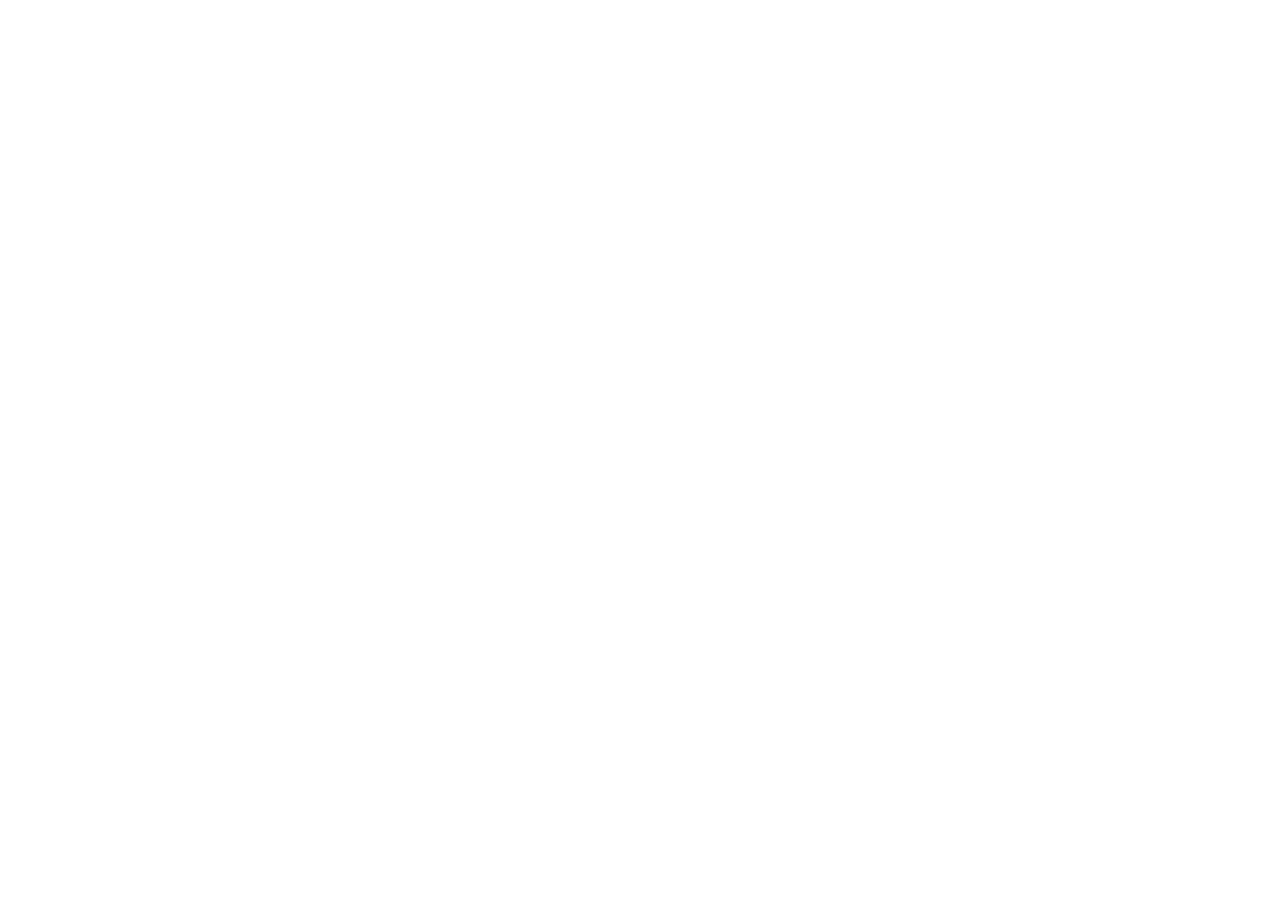
==== index.html @ 612351f9 "Первая версия" ====
<!DOCTYPE html>
<html lang="en">
<head>
    <meta charset="UTF-8">
    <title>Shop</title>
</head>
<body>
    
    <div class="header">
        
        <div class="navbar"></div>
        
    </div>
    
    <div class="content">
        
        <div class="content content--frame_1"></div>
        <div class="content content--frame_items"></div>
        <div class="content content--frame_featured_items"></div>
        <div class="content content--delivery"></div>
        <div class="content content--sub"></div>
        
    </div>
    
    
    <div class="foother"></div>
    
</body>
</html>
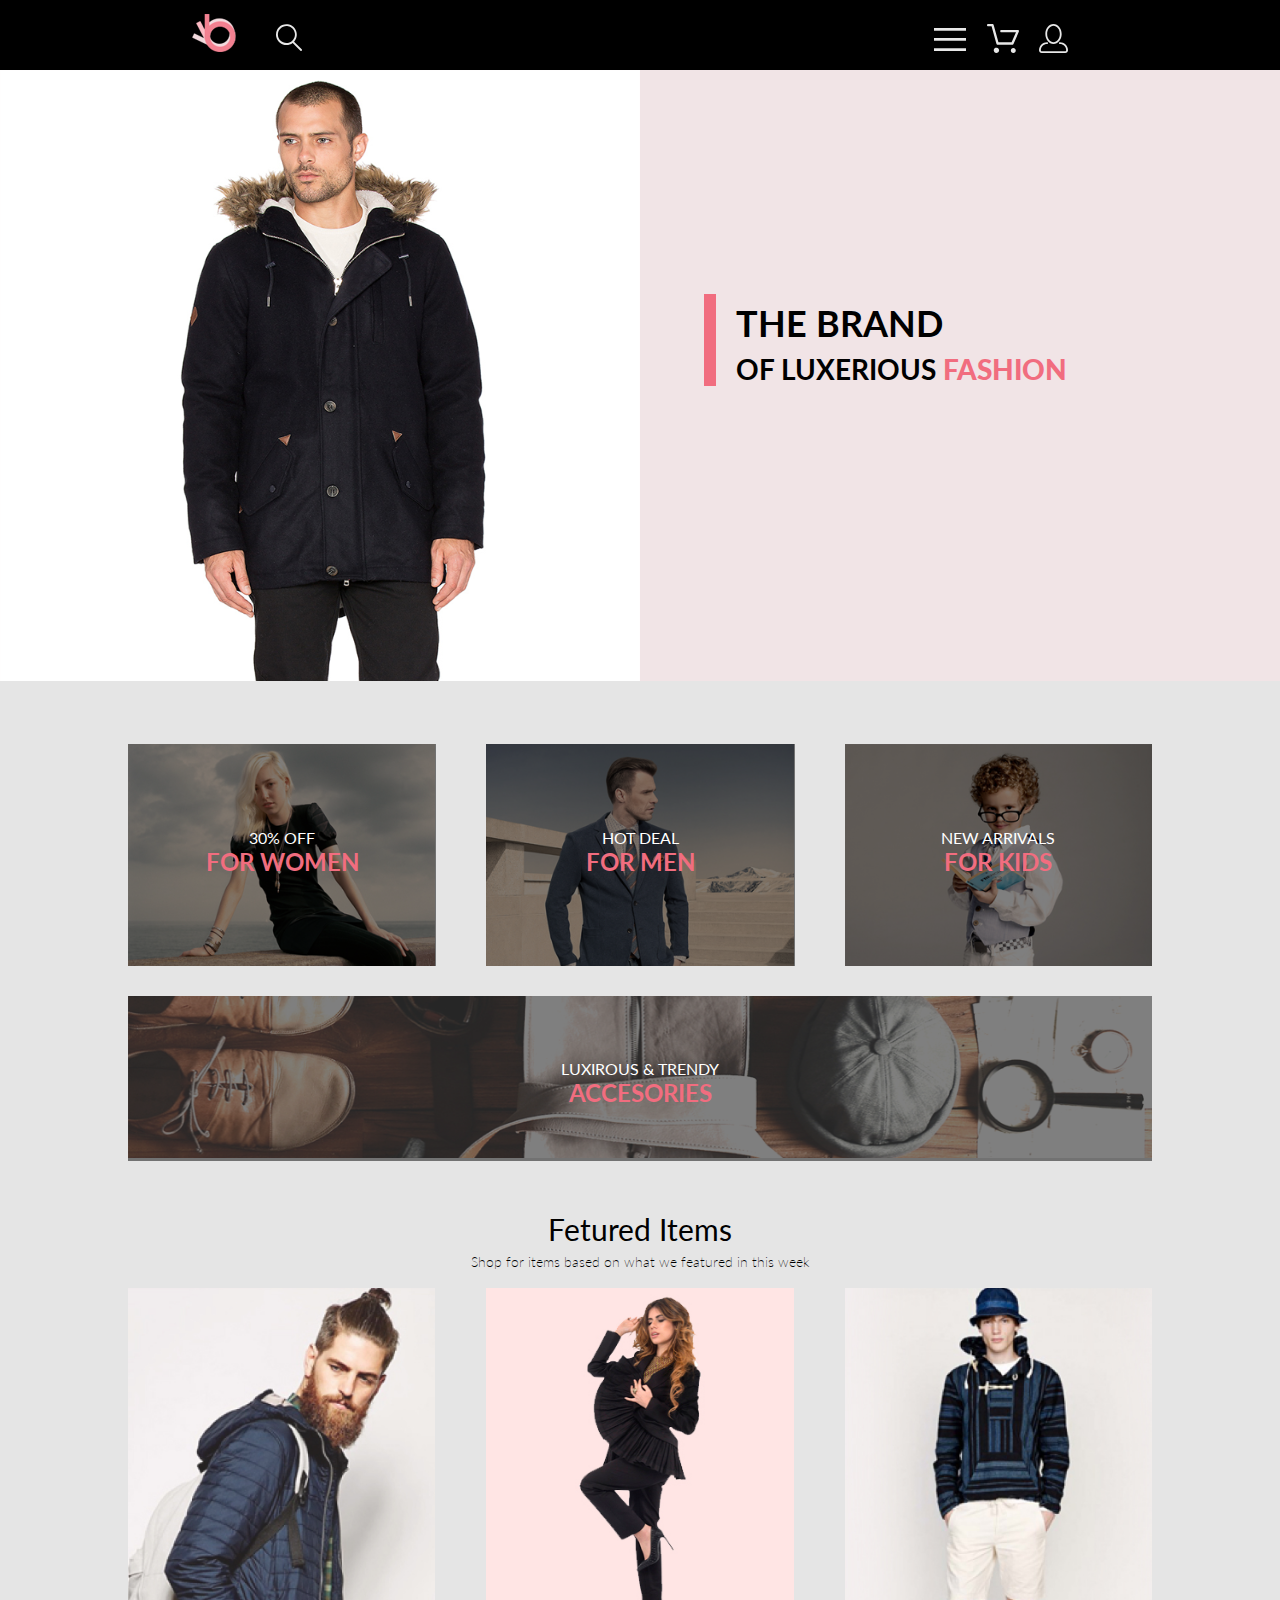
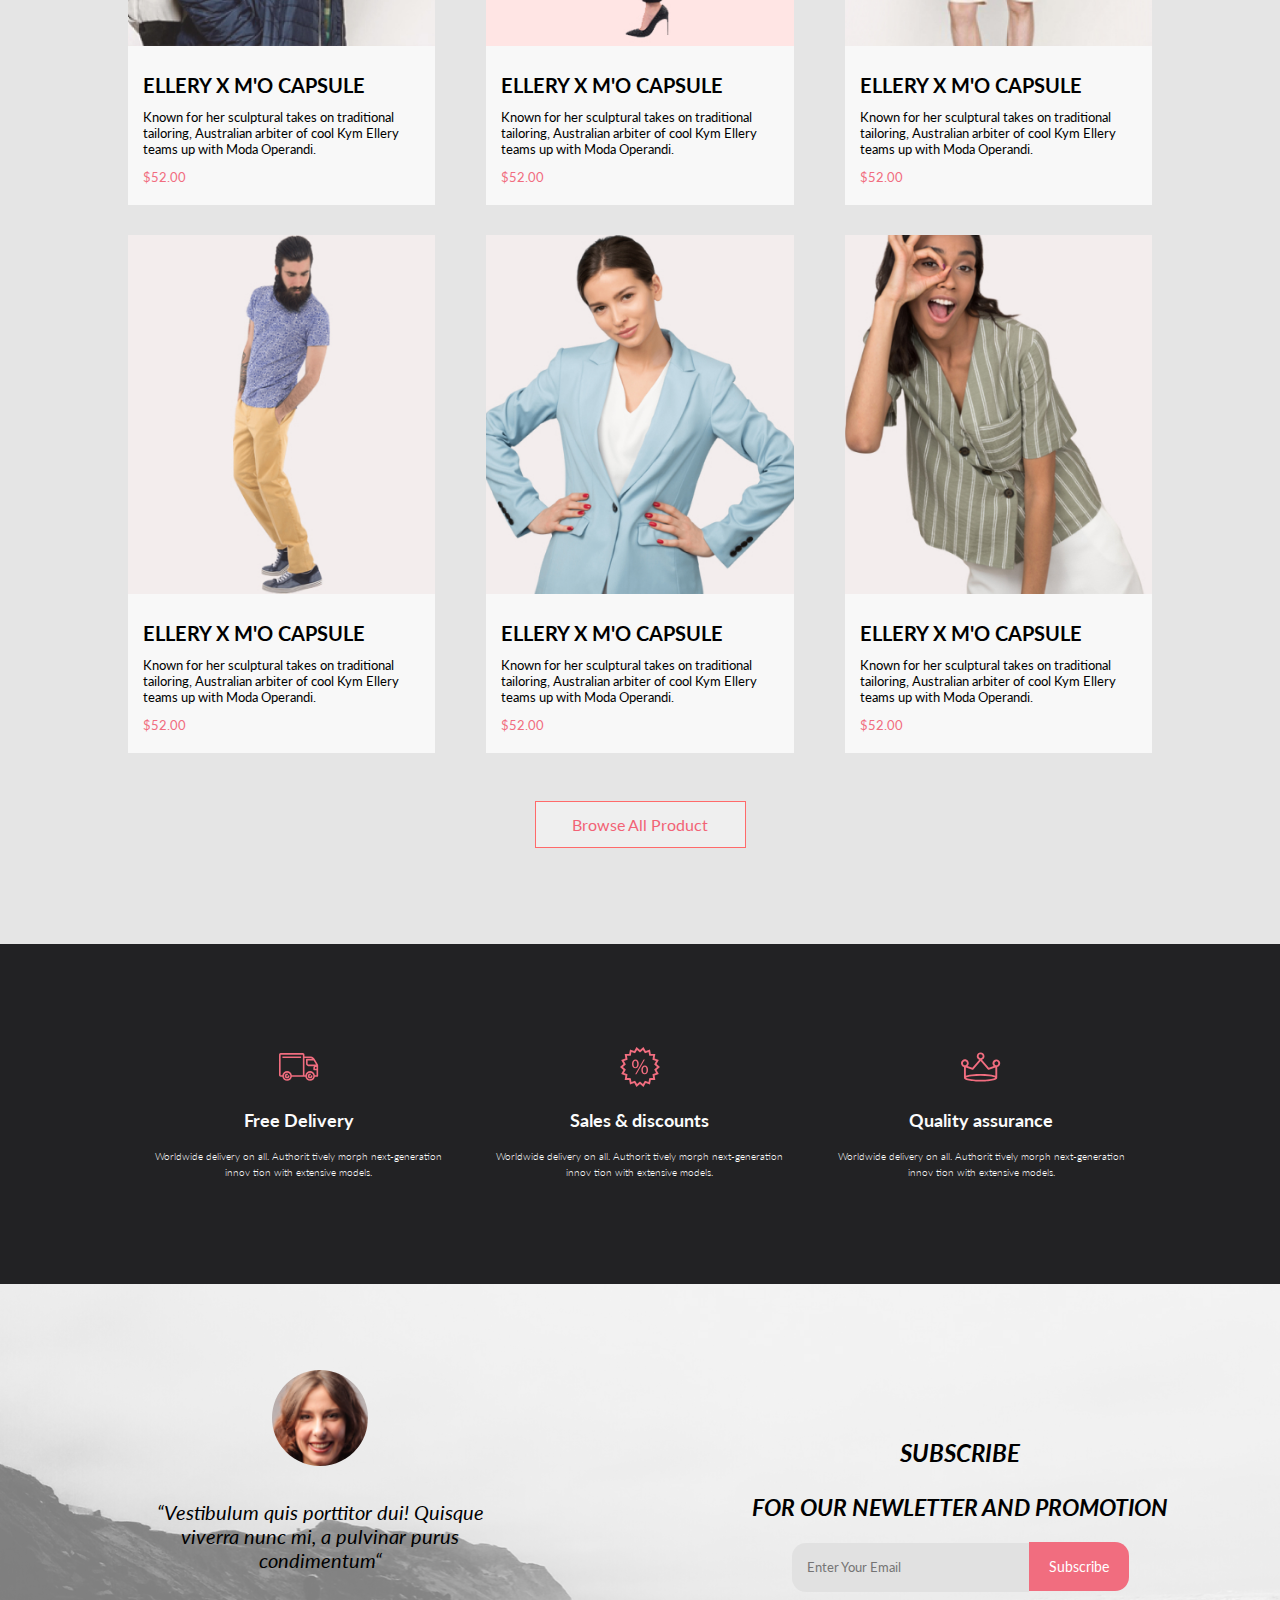
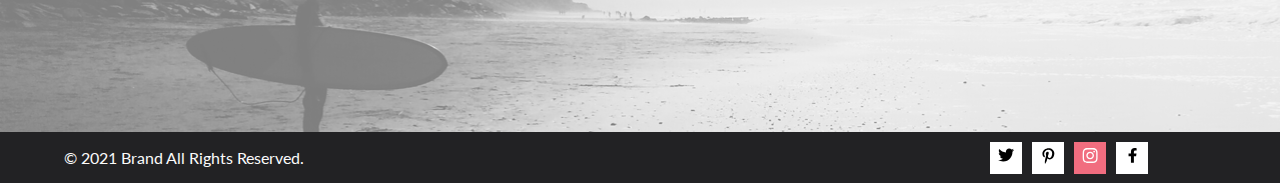
==== commit c527a686: "Add files via upload" ====
--- a/index.html
+++ b/index.html
@@ -2,28 +2,329 @@
 <html lang="en">
 <head>
     <meta charset="UTF-8">
+    <link rel="stylesheet" href="style.css">
+    
+    <link rel="preconnect" href="https://fonts.gstatic.com">
+    <link href="https://fonts.googleapis.com/css2?family=Lato" rel="stylesheet">
+    
     <title>Shop</title>
 </head>
 <body>
     
-    <div class="header">
+    <script>
+        /* When the user clicks on the button, 
+        toggle between hiding and showing the dropdown content */
+        function myFunction() {
+            document.getElementById("myDropdown").classList.toggle("show");
+        }
+
+        // Close the dropdown if the user clicks outside of it
+        window.onclick = function(event) {
+          if (!event.target.matches('.dropbtn')) {
+
+            var dropdowns = document.getElementsByClassName("dropdown-content");
+            var i;
+            for (i = 0; i < dropdowns.length; i++) {
+              var openDropdown = dropdowns[i];
+              if (openDropdown.classList.contains('show')) {
+                openDropdown.classList.remove('show');
+              }
+            }
+          }
+        }
+    </script>
+      
+    <header>       
+        <nav>          
+            <div class="nav_left">
+                <a href="index.html"><img src="img/logo.svg" alt="logo"></a>
+                <a href="#"><img src="img/search.svg" alt="search"></a>
+            </div>
+            <div class="nav_right">
+                <a href="#" class="menu_a"><img src="img/profile.svg" alt="profile"></a>
+                   <a href="#" class="menu_a"><img src="img/cart.svg" alt="cart"></a>                    
+                <a href="#" class="menu_a"><img src="img/Menu.svg" alt="Menu" onclick="myFunction()" class="icon_padding dropbtn"></a>
+                            
+                
+                
+                <div id="myDropdown" class="dropdown-content">
+                    
+                    <h2>MENU</h2>
+                    
+                    <ol>
+                        <li><h3>MAN</h3></li>
+                        <li><a href="#">Accessories</a></li>
+                        <li><a href="#">Bags</a></li>
+                        <li><a href="#">Denim</a></li>
+                        <li><a href="#">T-Shirts</a></li>
+
+                        <li><h3>WOMAN</h3></li>
+                        <li><a href="#">Accessories</a></li>
+                        <li><a href="#">Jackets & Coats</a></li>
+                        <li><a href="#">Polos</a></li>
+                        <li><a href="#">T-Shirts</a></li>
+                        <li><a href="#">Shirts</a></li>
+                        
+                        <li><h3>KIDS</h3></li>
+                        <li><a href="#">Accessories</a></li>
+                        <li><a href="#">Jackets & Coats</a></li>
+                        <li><a href="#">Polos</a></li>
+                        <li><a href="#">T-Shirts</a></li>
+                        <li><a href="#">Shirts</a></li>
+                        <li><a href="#">Bags</a></li>                       
+                    </ol>
+                    
+                    
+                </div>
+                               
+            </div>           
+        </nav>      
+    </header>
+    
+    <section class="content frame_1">
+
+            <img src="img/index_big_img.svg" alt="Рисунок в тексте">
+
+            <div class="frame_1_text">
+
+                <div class="block_rectangle_pink"></div>
+                <div class="block_text">               
+                    <h2>THE BRAND</h2>
+                    <h3>OF LUXERIOUS <b>FASHION</b></h3>  
+                </div>           
+
+            </div>
+
+    </section>
+    <section class="small_items">
+
+       <div class="centered_content">
+        <a href="#">
+           <div class="item product cover">
+                <div class="item_text">
+                   <p>30% OFF</p>
+                   <h2>FOR WOMEN</h2>
+               </div>
+               <img src="img/category_women.jpg" alt="women">
+            </div>
+        </a>
+        <a href="#">
+            <div class="item product cover">        
+               <div class="item_text">
+                   <p>HOT DEAL</p>
+                   <h2>FOR MEN</h2>
+               </div>
+               <img src="img/category_man.jpg" alt="man">               
+            </div>
+        </a>
+        <a href="#"> 
+            <div class="item cover cover_last">                  
+               <div class="item_text item_text_last">
+                   <p>NEW ARRIVALS</p>
+                   <h2>FOR KIDS</h2>
+               </div>
+               <img src="img/category_kids.jpg" alt="kind">            
+            </div>
+        </a>
+       </div>  
+    </section>
+    <section class="big_item content">
+        <div class="centered_content">
+            <div class="item cover big_item_cover">
+                <a href="#">
+                    <div class="item_text big_item_text">
+                       <p>LUXIROUS & TRENDY</p>
+                       <h2>ACCESORIES</h2>
+                   </div>
+                   <img src="img/category_luxury.jpg" alt="luxury">
+                </a>
+            </div>
+        </div> 
+    </section>
+    <section class="frame_featured_items centered_content clearfix">
+        <div class="">
+            <h2>Fetured Items</h2>
+            <p>Shop for items based on what we featured in this week</p>
+        </div>
+    </section>
+    <section class="delivery_all">   
+        <div class="centered_content">
+            <div class="delivery">
+                
+                  <div class="delivery_item">
+                   <a href="#">
+                       <img src="img/main_item_1.jpg" alt="">
+                   </a>
+                   <button>
+                       <img src="img/cart.svg" alt="Add to Cart">
+                       <p>Add to Cart</p>
+                   </button>
+                   <div>
+                       <h2>ELLERY X M'O CAPSULE</h2>
+                       <p>Known for her sculptural takes on traditional tailoring, Australian arbiter of cool Kym Ellery teams up with Moda Operandi.</p>
+                       <p class="price">$52.00</p>
+                   </div>
+                </div>
+                
+                <div class="delivery_item">
+                    <a href="#">
+                        <img class="img_center" src="img/main_item_2.jpg" alt="">
+                    </a>
+                   <button>
+                       <img src="img/cart.svg" alt="Add to Cart">
+                       <p>Add to Cart</p>
+                   </button>
+                   <div>
+                       <h2>ELLERY X M'O CAPSULE</h2>
+                       <p>Known for her sculptural takes on traditional tailoring, Australian arbiter of cool Kym Ellery teams up with Moda Operandi.</p>
+                       <p class="price">$52.00</p> 
+                    </div>
+                </div>
+                
+                <div class="delivery_item delivery_item_last">
+                    <a href="#">
+                        <img src="img/main_item_3.jpg" alt="">
+                    </a>
+                    <button>
+                       <img src="img/cart.svg" alt="Add to Cart">
+                       <p>Add to Cart</p>
+                    </button>
+                    <div>
+                       <h2>ELLERY X M'O CAPSULE</h2>
+                       <p>Known for her sculptural takes on traditional tailoring, Australian arbiter of cool Kym Ellery teams up with Moda Operandi.</p>
+                       <p class="price">$52.00</p>
+                    </div> 
+                </div>
+                
+            </div>
+            <div class="delivery">   
+                <div class="delivery_item">
+                   <a href="#">
+                       <img src="img/main_item_4.jpg" alt="">
+                   </a>
+                   <button>
+                       <img src="img/cart.svg" alt="Add to Cart">
+                       <p>Add to Cart</p>
+                   </button>
+                   <div> 
+                       <h2>ELLERY X M'O CAPSULE</h2>
+                       <p>Known for her sculptural takes on traditional tailoring, Australian arbiter of cool Kym Ellery teams up with Moda Operandi.</p>
+                       <p class="price">$52.00</p> 
+                    </div>
+                </div>
+                <div class="delivery_item">
+                   <a href="#">
+                       <img src="img/main_item_5.jpg" alt="">
+                   </a>
+                   <button>
+                       <img src="img/cart.svg" alt="Add to Cart">
+                       <p>Add to Cart</p>
+                   </button>
+                   <div>
+                       <h2>ELLERY X M'O CAPSULE</h2>
+                       <p>Known for her sculptural takes on traditional tailoring, Australian arbiter of cool Kym Ellery teams up with Moda Operandi.</p>
+                       <p class="price">$52.00</p> 
+                    </div>
+                </div>
+                <div class="delivery_item delivery_item_last">
+                   <a href="#">
+                       <img src="img/main_item_6.jpg" alt="">
+                   </a>
+                   <button>
+                       <img src="img/cart.svg" alt="Add to Cart">
+                       <p>Add to Cart</p>
+                   </button>
+                   <div>
+                       <h2>ELLERY X M'O CAPSULE</h2>
+                       <p>Known for her sculptural takes on traditional tailoring, Australian arbiter of cool Kym Ellery teams up with Moda Operandi.</p>
+                       <p class="price">$52.00</p> 
+                    </div>
+                </div>
+                
+            </div>
+        </div>
+    </section>   
+    <section class="sub clearfix">
+        <input type="submit" value="Browse All Product">
+    </section>
         
-        <div class="navbar"></div>
+    <footer>
         
-    </div>
-    
-    <div class="content">
-        
-        <div class="content content--frame_1"></div>
-        <div class="content content--frame_items"></div>
-        <div class="content content--frame_featured_items"></div>
-        <div class="content content--delivery"></div>
-        <div class="content content--sub"></div>
-        
-    </div>
-    
-    
-    <div class="foother"></div>
+        <div class="footer_absolute">
+                        
+            <div class="footer_block_1 centered_content">        
+
+                <div class="footer_block">
+                    <img src="img/icon_delivery.svg" alt="delivery">
+                    <h2>Free Delivery</h2>
+                    <p>Worldwide delivery on all. Authorit tively morph next-generation innov tion with extensive models.</p>
+                </div>     
+
+                <div class="footer_block">
+                    <img src="img/icon_sales.svg" alt="sales">
+                    <h2>Sales & discounts</h2>
+                    <p>Worldwide delivery on all. Authorit tively morph next-generation innov tion with extensive models.</p>
+                </div> 
+
+                <div class="footer_block">
+                    <img src="img/icon_quality.svg" alt="quality">
+                    <h2>Quality assurance</h2>
+                    <p>Worldwide delivery on all. Authorit tively morph next-generation innov tion with extensive models.</p>
+                </div> 
+
+            </div>
+
+            <div class="footer_block_2">
+              <div class="footer_block_2 opacity">
+                 <div class="block_left">                 
+                    <img src="img/footer_photo.svg" alt="photo">
+                    <p>“Vestibulum quis porttitor dui! Quisque<br> 
+                        viverra nunc mi, a pulvinar purus<br> condimentum“
+                    </p>
+                 </div>
+                 <div class="block_right">
+                    <h2>SUBSCRIBE</h2>
+                    <h3>FOR OUR NEWLETTER AND PROMOTION</h3>
+
+                    <form>                   
+                        <input id="email" placeholder="Enter Your Email" required pattern="\S+@[a-z]+.[a-z]+"> 
+                        <button type="submit">Subscribe</button>
+                    </form> 
+                 </div>
+
+              </div>        
+            </div>
+
+            <div class="footer_block_3">
+
+                <div class="block_left">                 
+                    <p class="copyright">© 2021  Brand  All Rights Reserved.</p> 
+                </div>
+                <div class="block_right">
+
+                    <div class="block_pack">
+                        <div class="block_icon">
+                            <img src="img/icon_facebook.svg" alt="">
+                        </div>
+
+                        <div class="block_icon pink_colored">
+                            <img src="img/icon_insta.svg" alt="">
+                        </div>
+
+                        <div class="block_icon">
+                            <img src="img/icon_pin.svg" alt="">
+                        </div>
+
+                        <div class="block_icon">
+                            <img src="img/icon_twitter.svg" alt="">
+                        </div>
+                    </div>
+
+                </div>
+
+            </div>
+        </div>
+    </footer>
     
 </body>
 </html>--- a/style.css
+++ b/style.css
@@ -0,0 +1,567 @@
+@charset "utf-8";
+@width 100%;
+@standart_color #222222;
+
+*{
+    font-family: Lato;
+}
+
+.clearfix{
+    content: "";
+    display: block;
+    clear: both; 
+}
+
+.opacity{
+    height:100%;
+    width:100%;
+}
+
+.centered_content{
+    margin-left: 10%;
+    margin-right: 10%;
+}
+
+body{
+    background-size: 100%;
+	background-color: #E5E5E5;
+	width:@width; /* Ширина блока*/
+    height: 100%;
+    margin: 0;
+    padding: 0;
+}
+
+nav {
+	background-color: black;
+	padding-left: 15%;
+    padding-right: 15%;
+	height: 70px;
+}
+nav .nav_left{
+    float: left;
+    padding-top:14px;
+}   
+nav .nav_left a{
+    padding-right: 35px;
+}
+
+.nav_right{
+    float: right;
+    padding-top:24px;
+}
+.nav_right .menu_a{   
+    display:block;
+    float: right;
+    font-size:16px;
+    line-height: 30px;
+    text-decoration:none;
+    margin-right: 20px;
+}	
+.icon_padding{
+    padding-top:4px;
+}
+             
+/*////////////////////*/
+.dropdown {
+    float: right;
+    position: relative;
+    display: inline-block;
+}
+.dropdown-content {
+    top:70px;
+    display: none;
+    position: absolute;
+    background-color: #f1f1f1;
+    overflow: auto;
+    box-shadow: 0px 8px 16px 0px rgba(0,0,0,0.2);
+    right: 0;
+    z-index: 1;
+    width:280px;  
+}
+.dropdown-content h2{
+    margin:37px,0px,0px,34px;
+    margin-left: 37px;
+    font-weight: 700;
+    font-size: 14px;
+}
+.dropdown-content h3{
+    color:#F16D7F;
+    margin: 0;
+    font-weight: 400;
+    font-size: 14px;
+}
+.dropdown-content a{
+    text-decoration: none;
+    color: #6F6E6E;
+    margin-left: 12px;
+    font-size: 14px;
+}
+.dropdown-content ol{
+    list-style-type: none; 
+    text-decoration: none;
+}
+.dropdown-content ol li{   
+    margin-top:10px;
+}
+.dropdown-content a:hover {
+    color: black;
+}
+
+.show {
+    display: block;
+}
+/*////////////////////*/
+                
+                
+
+section{
+    position: relative;
+    clear: both;   
+}
+
+.content{
+    width:100%;
+    position: relative;
+}
+.frame_1{
+    width: @width;
+    background-color: #F1E4E6 ;
+}
+.frame_1 img{
+    float: left;
+    width:50%;   
+}
+.frame_1 figcaption{
+    float: right;
+}    
+
+.frame_1:after {
+    content: "";
+    display: block;
+    clear: both;
+}
+
+.frame_1_text{
+    position: relative;
+    width: 50%;
+    float:right;
+}
+.block_rectangle_pink{
+    position: relative;
+    width:12px;
+    height: 92px;
+    margin-top: 35%;
+    margin-left: 10%;
+    background: #F16D7F;
+}
+.frame_1_text h2 {
+    margin: 0;
+}
+.frame_1_text h3 {
+    margin: 0;
+}
+.frame_1_text .block_text{
+    margin-top:-86px;
+    margin-left: 15%;    
+    font-family: Lato;
+    font-style: normal;
+    font-weight: 900;
+    font-size: 24px;
+    line-height: 46px;
+    color: @standart_color;
+}
+.frame_1_text .block_text b{
+    color: #F16D7F;
+}
+
+
+.small_items{
+    position: relative;
+    width: 100%;
+    text-align: center;
+    margin-top:63px;
+    /*height: 260px; была ошибка с позиционированием нижних блоков*/    
+}
+
+.item{  
+    float:left;  
+    position: relative;    
+	vertical-align: top;      
+    margin-top: 0;
+    margin-bottom: 0;
+    width:30%;  
+}
+.item_text{
+    position: absolute;
+    top:38%;
+    text-align: center;   
+    width:86%;
+}
+.item_text_last{
+    width:100%;
+}
+.item_text p{
+    margin: 0;
+    color: #FFFFFF;
+    font-weight: 400;
+    font-size: 16px;
+}
+.item_text h2{
+    margin: 0;
+    color: #F16D7F;
+    font-weight: 700;
+    font-size: 24px;
+}
+.small_items img{  
+    float:left;
+    text-align: left;
+    width: 100%;    
+}
+.product{
+    padding-right: 5%;  
+}
+.cover:before {
+    content: "";
+    position:absolute;
+    left:0;  
+    width: 86%;
+    height: 100%;
+    background: rgba(0,0,0,0.5);
+}
+.cover_last:before {
+    width: 100%;
+}
+
+.big_item{
+    margin-top:10px;
+    position: relative;
+    width: 100%;
+}
+.big_item img{
+    width: 100%;
+}
+.big_item_cover{
+    width: 100%;
+    margin-top: 30px;
+}
+.big_item_cover:before{
+    width: 100%;
+}
+.big_item_text{
+    position: absolute;
+    text-align: center;   
+    text-align:center; 
+    width:100%;    
+}
+
+.frame_featured_items{
+    position: relative;
+    text-align: center;
+    top:50px;
+    margin-bottom: 3%;
+}
+.frame_featured_items h2{
+    margin: 0;
+    font-weight: 400;
+    font-size: 30px;
+    line-height: 36px;
+}
+.frame_featured_items p{
+    margin-top: 6px;
+    padding: 0;
+    font-weight: 200;
+    font-size: 14px;
+    line-height: 17px;
+}
+
+.delivery_all{
+    position: relative;  
+    width: 100%;
+}
+.delivery{   
+    float: left;
+    position: relative;
+    margin-top: 30px;
+}
+.delivery_item{
+    display: inline-block;
+    position: relative;
+    float:left;
+    width:30%;
+    height: 100%;
+    margin-right: 5%;
+    background-color: #F8F8F8;
+}
+.delivery_item_last{
+    margin-right: 0%;
+}
+.delivery_item a { 
+    display: block; position: relative; 
+}
+.delivery_item a:after {
+    content: ""; 
+    position: absolute; 
+    top: 0; 
+    left: 0; 
+    right: 0; 
+    bottom: 0; 
+    background: rgba(0,0,0,.5);  
+    opacity: 0;    
+}
+.delivery_item a:before { 
+    content: ""; 
+    position: absolute; 
+    top: 0; 
+    left: 0; 
+    right: 0; 
+    bottom: 0; 
+    opacity: 0; 
+}
+.delivery_item a:hover:before,
+.delivery_item a:hover:after{ 
+    opacity: 1; 
+}
+.delivery_item button{
+    opacity: 0;
+    position: absolute;
+    width: 200px;
+    height: 40px;
+    top: calc(35%);
+    background: rgba(0, 0, 0, 0);
+    left: calc(50% - 100px);
+    color: #FFF;       
+    border: 1px solid #FFF;
+    transition: opacity 1;
+}
+.delivery_item button img{
+    margin-left: -40px;
+    padding: 0;
+    float: left;
+    
+}
+.delivery_item button p{
+    margin-top:-20px;
+    margin-right:30px;
+    padding: 0;
+    float: right;
+}
+.delivery_item:hover button {
+    opacity: 1;
+    /*transition: opacity .3s;*/
+}
+
+.delivery_item img{
+    width: 100%;
+    height: 62%;
+}
+.delivery_item div{
+    margin-top:25px;
+    margin-left:15px;
+    margin-bottom:20px;
+    font-size: 13px;
+}
+.delivery_item h2{
+    margin: 0;
+    
+}
+.delivery_item p{
+    margin:0;
+    margin-top:12px;
+}
+.price{
+    margin-top:12px;
+    margin-bottom: 20px;
+    color:#F16D7F;
+}
+.img_center{
+    width: 50%;
+    height: 50%;
+}
+.delivery_item p{
+    
+}
+
+.sub{
+    position: relative; 
+    width: 100%;  
+    text-align: center;
+    height: 191px;
+    top:48.5px;
+}
+.sub input{
+    border: 1px solid #FF6A6A;
+    width: 211px;
+    height: 47px;
+    font-size: 16px;
+    line-height: 19px;
+    color: #F26376;
+}
+.sub input:hover{
+    background-color: #F16D7F;
+    color:#FFF;
+}
+
+
+footer{
+    width: 100%;
+    position: relative;
+    margin: auto;
+    clear: both;
+}
+
+.footer_absolute{   
+    background-color: #222224;
+    color:#FBFBFB;
+    position: absolute;
+    width: 100%;
+}
+
+.footer_block_1{  
+    text-align: center;
+    clear: both;
+    margin-top:103px;
+    margin-bottom:103px;
+    height:134px;
+}
+.footer_block{  
+    float:left;
+    display: inline-block;
+	width: 33.333%;
+    height: 100%;
+	vertical-align: top;      
+    margin-top: 0;
+    margin-bottom: 0;
+}
+
+.footer_block img{
+    width:40px;
+    height:40px;
+}
+.footer_block h2{
+    font-family: Lato;
+    font-weight: 700;
+    font-size: 18px;
+    line-height: 24px; 
+    
+    margin-top: 18px;
+    margin-bottom: 0;
+}
+.footer_block p{
+    padding-right:5%; 
+    padding-left:5%;
+    font-weight: 300;
+    font-size: 10px;
+    line-height: 16px;
+    
+    margin-top: 16px;
+    margin-bottom: 0;
+}
+
+.footer_block_2{
+    height: 448px;
+    background: url(img/footer_img.svg);
+    background-size:cover;
+    background-position: left left;
+}
+.footer_block_2.opacity{
+    height: 448px;
+    background: rgba(244, 244, 244, 0.5); 
+    color: black;
+    
+    font-family: Lato;
+    font-style: italic;
+    font-weight: normal;
+    font-size: 20px;
+    line-height: 24px;
+   
+    text-align: center;
+    vertical-align: middle;
+}
+.block_left{
+    width: 50%;
+    float: left; 
+}
+.block_right{
+    width: 50%;
+    float: right;
+    text-align: center;
+}
+.footer_block_2 .block_left{
+    margin-top:86px;   
+}
+.footer_block_2 .block_right{
+    margin-top:150px;    
+}
+.footer_block_2 .block_left p{
+    margin:0;
+    padding-top: 30px;
+}
+.footer_block_2 .block_right h2{
+    margin: 0;
+    font-size: 24px;
+    font-weight: 700;
+    line-height: 37.73px;   
+}
+.footer_block_2 block_right h3{
+    margin: 0;
+    font-size: 18px;
+    font-weight: 400;
+    line-height: 30.1px;    
+}
+.footer_block_2 block_right form{
+    margin-top:32px;
+}
+
+input[id="email"]{  
+    background-color: #E1E1E1;
+    border: 0px solid #222;
+    padding: 0px 0px 0px 15px;
+    width: 222px;
+    height: 49px;
+    border-radius: 14px 0px 0px 14px; 
+}
+button[type="submit"]{ 
+    background: #F16D7F;
+    color: #fff;
+    height: 49px;
+    padding: 0px 20px 0px 20px;
+    border-radius: 0px 14px 14px 0px;
+    cursor: pointer;
+    width: 100px;
+    margin-left:-5px;
+    
+    font-family: Lato;
+    font-size: 14px;
+     
+    border: none; /* Убираем рамку */
+    outline: none; /* Убираем свечение в Chrome и Safari */
+}
+
+.footer_block_3{
+    width: 100%;
+    height: 100%;   
+}
+.copyright{
+    padding-left:10%;
+    font-size: 16px;
+    line-height: 19px;
+}
+
+.block_pack{
+    margin-top: 10px;
+    padding-right: 19%;
+}
+.block_icon{
+    float: right;
+    margin-right: 10px;
+    width:  32px;
+    height: 32px;
+    background-color: #FFFFFF;
+}
+.pink_colored{
+    background-color: #F16D7F;
+}
+.block_icon img{
+    text-align: center;
+    padding: 20%;
+}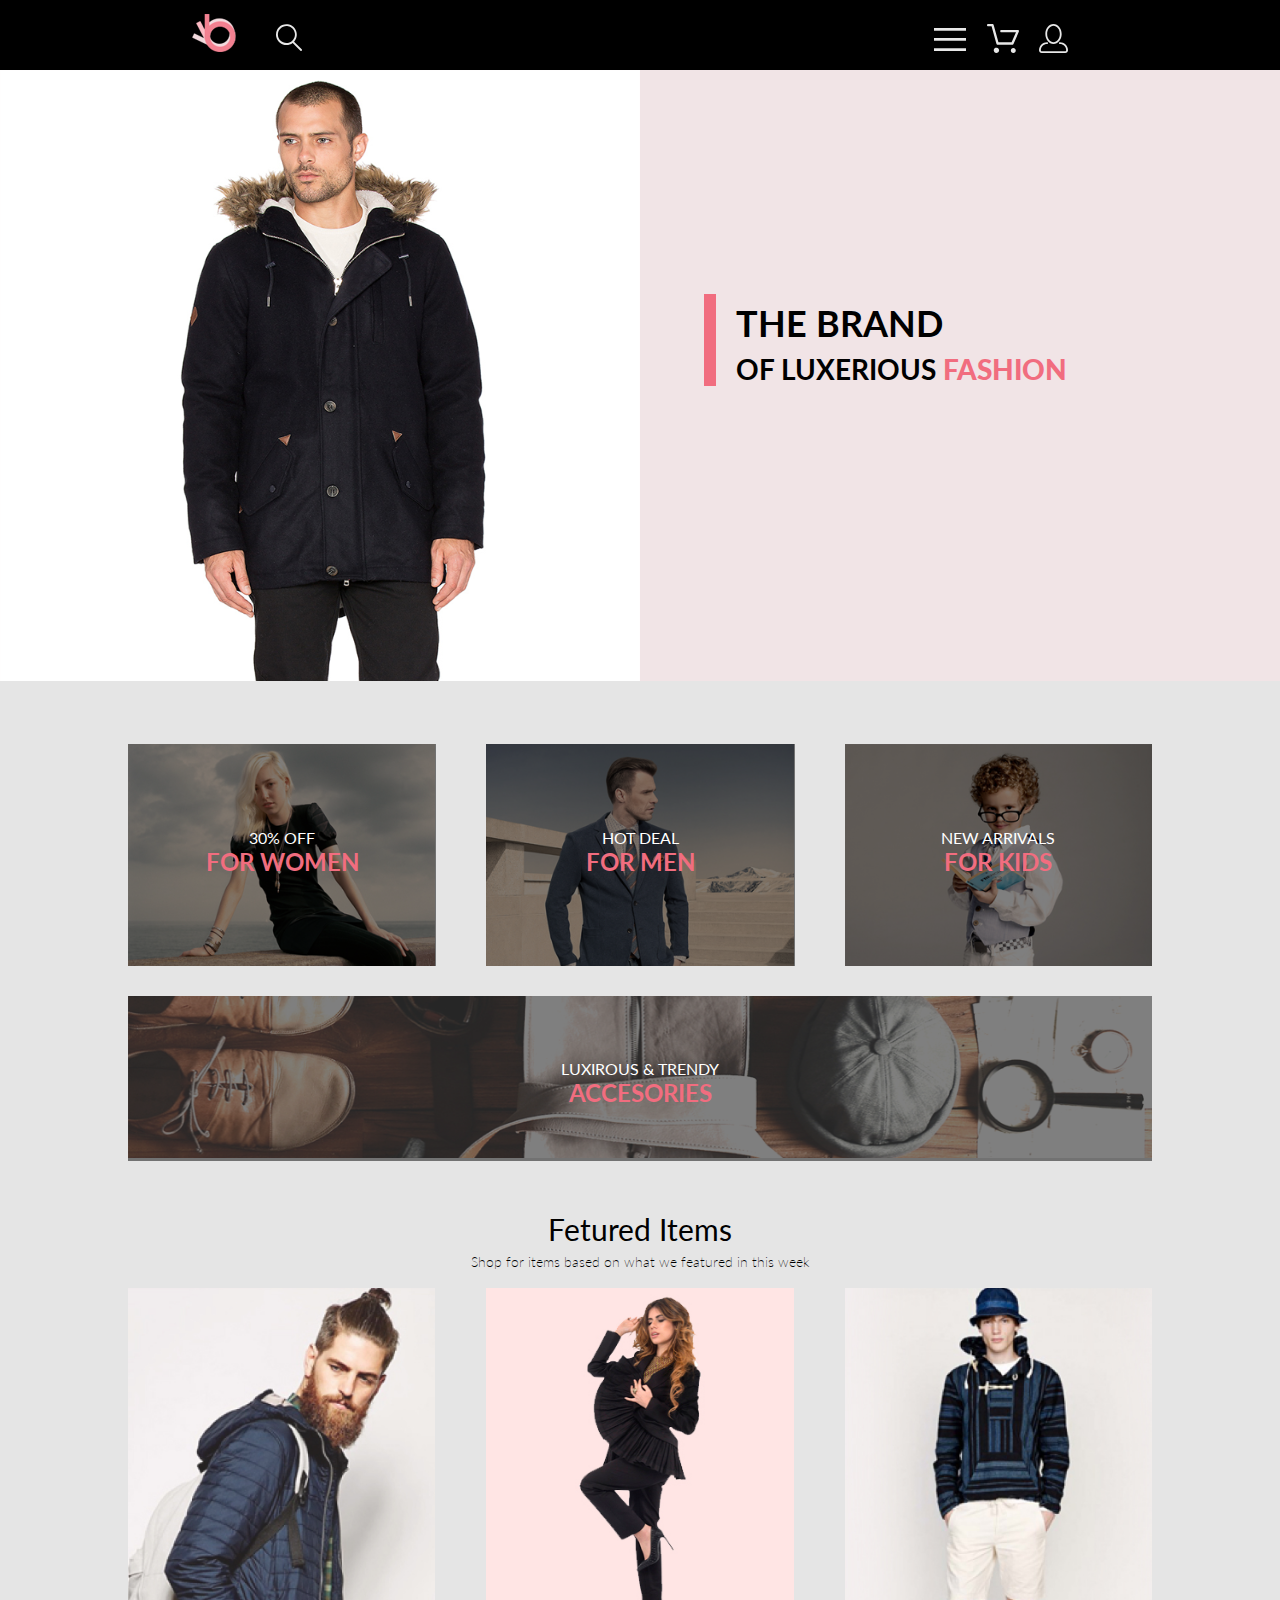
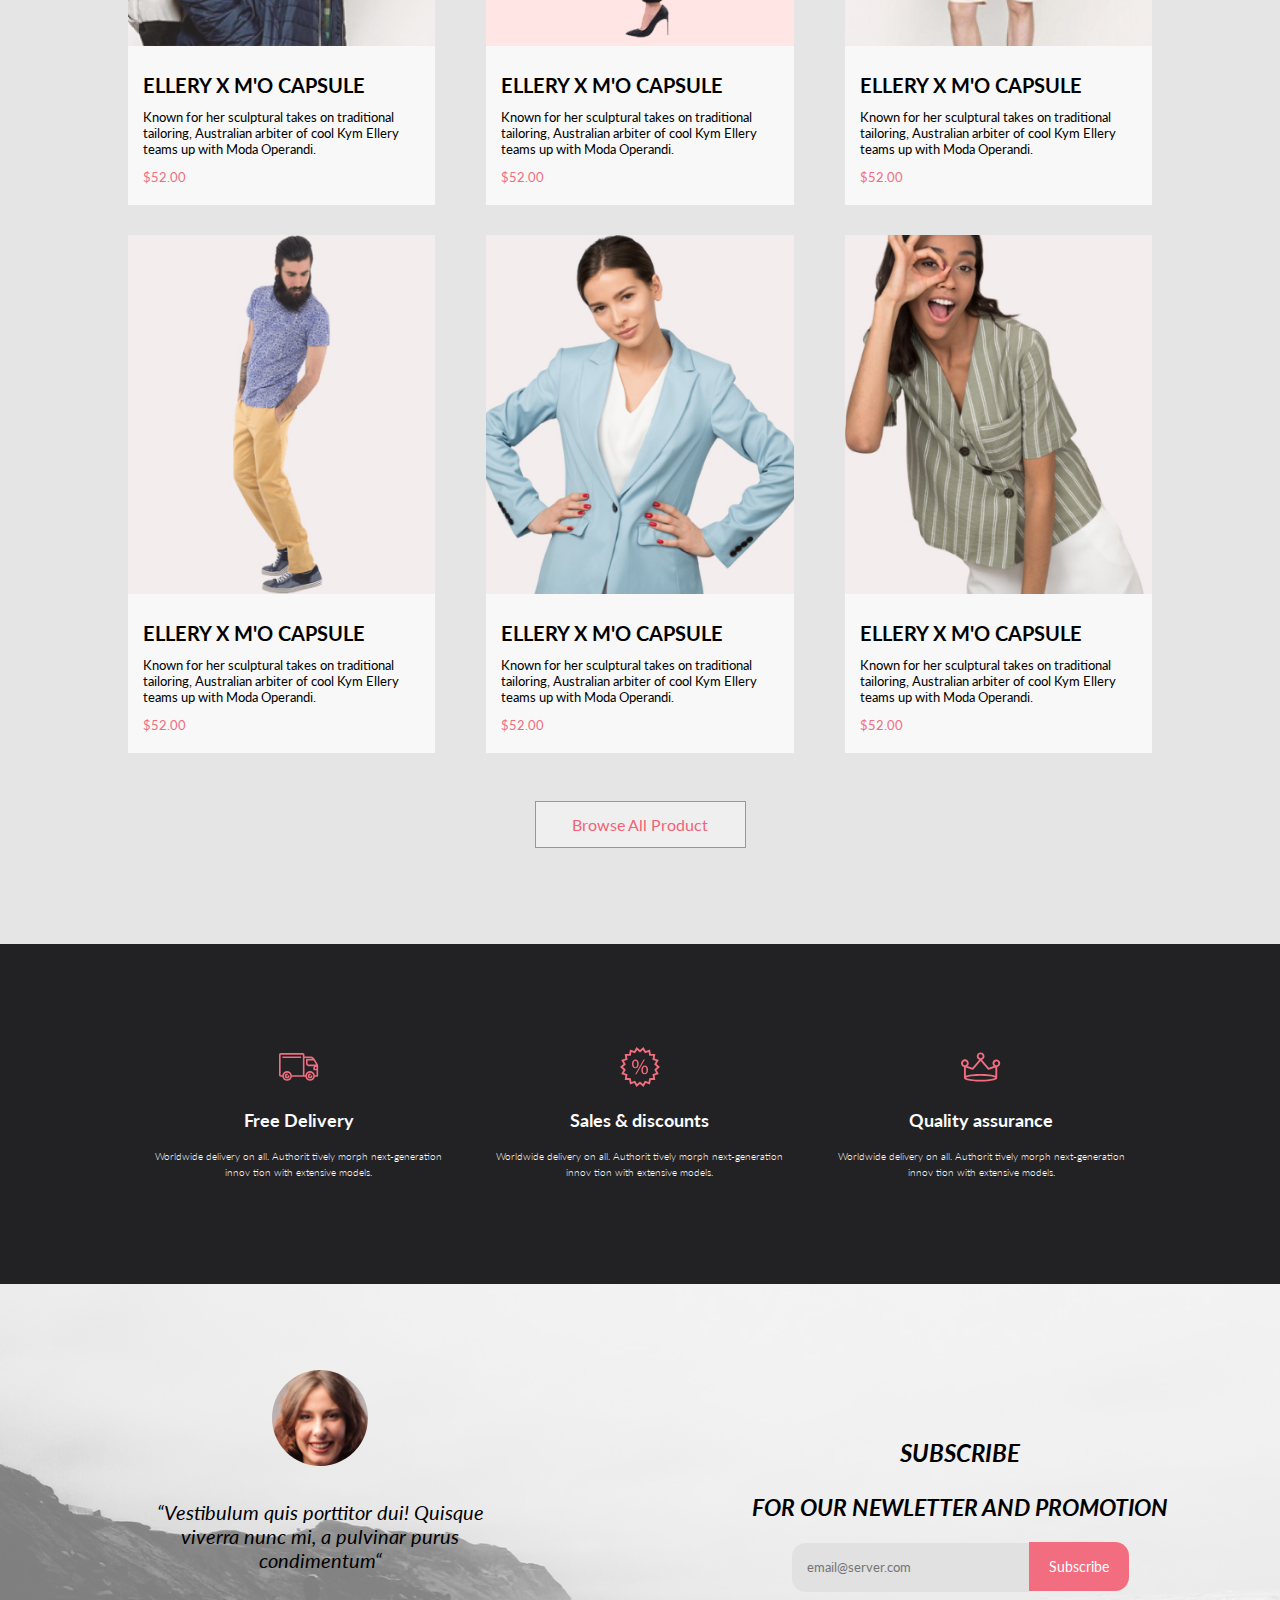
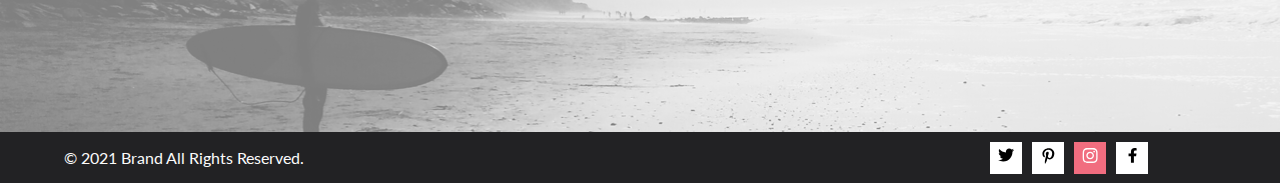
==== commit 5b3bd1c2: "Add files via upload" ====
--- a/index.html
+++ b/index.html
@@ -287,7 +287,7 @@
                     <h3>FOR OUR NEWLETTER AND PROMOTION</h3>
 
                     <form>                   
-                        <input id="email" placeholder="Enter Your Email" required pattern="\S+@[a-z]+.[a-z]+"> 
+                        <input id="email" placeholder="email@server.com" required pattern="\S+@[a-z]+.[a-z]+"> 
                         <button type="submit">Subscribe</button>
                     </form> 
                  </div>
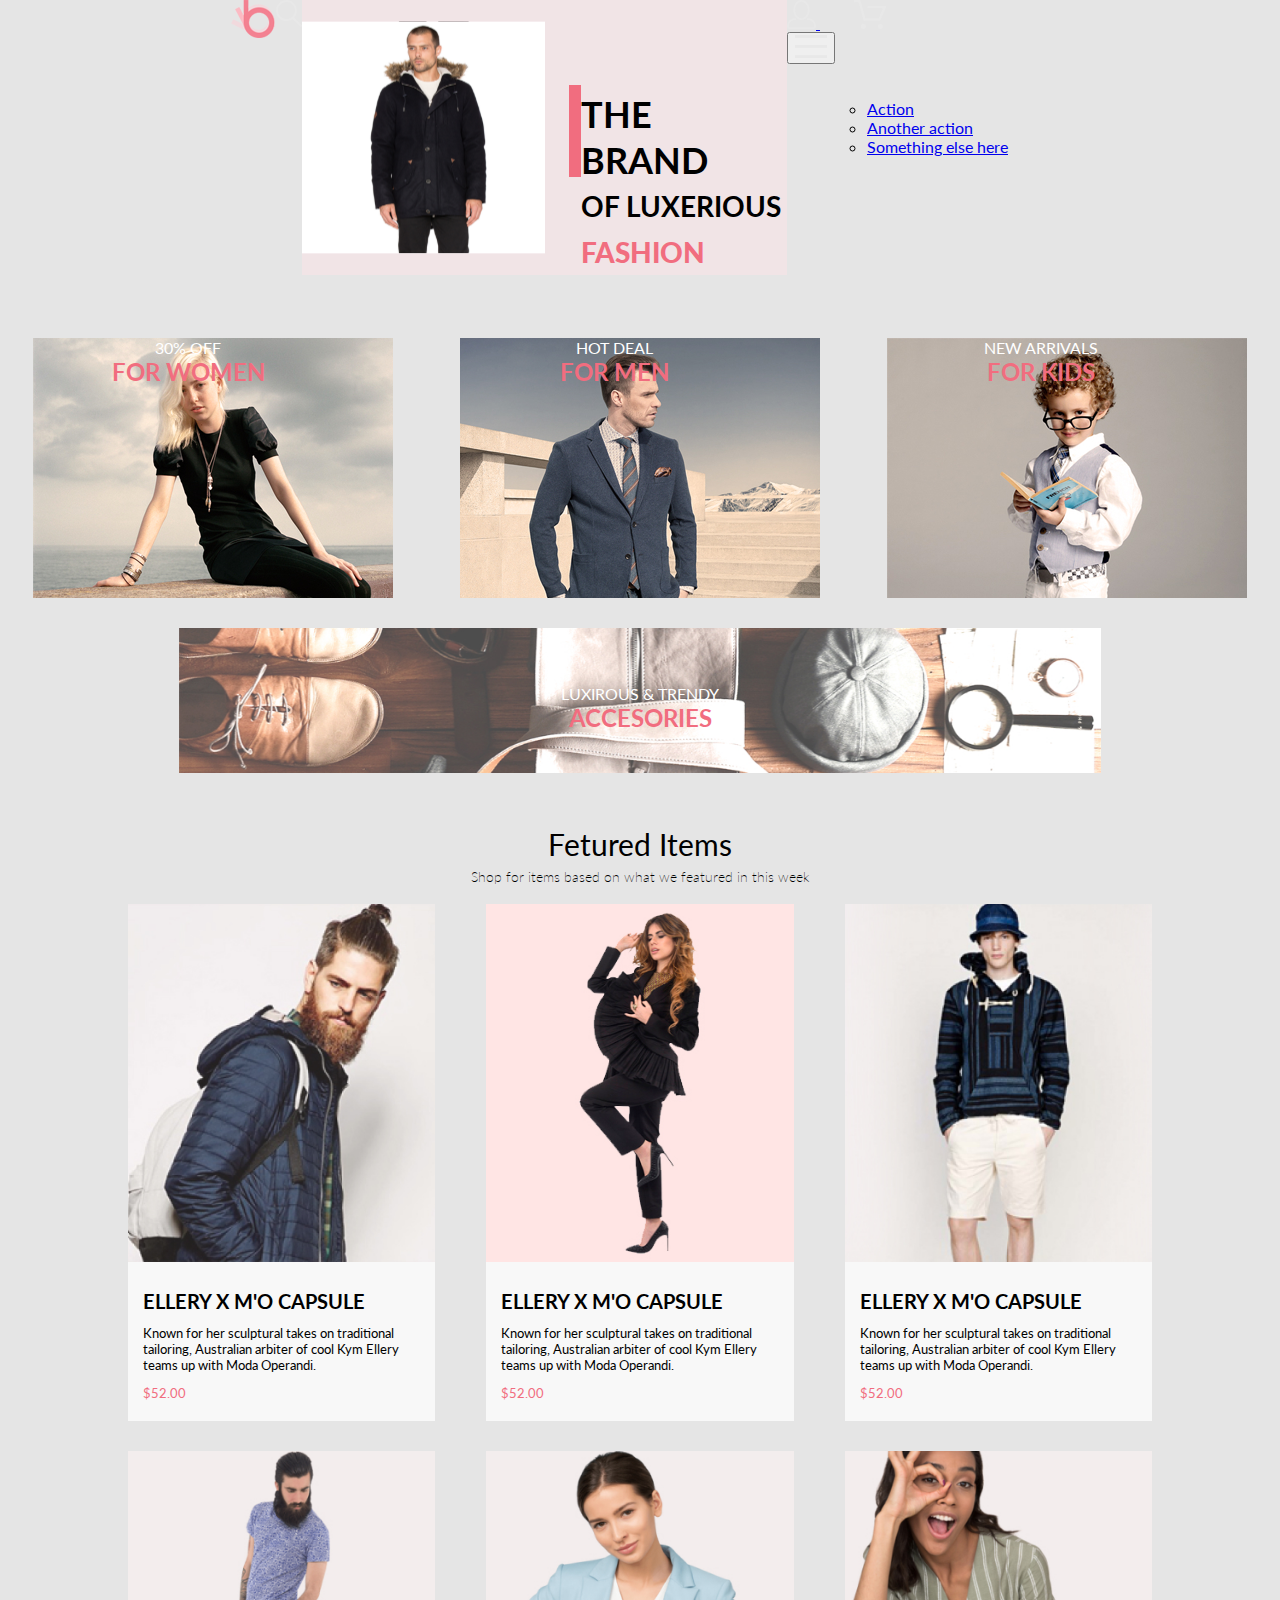
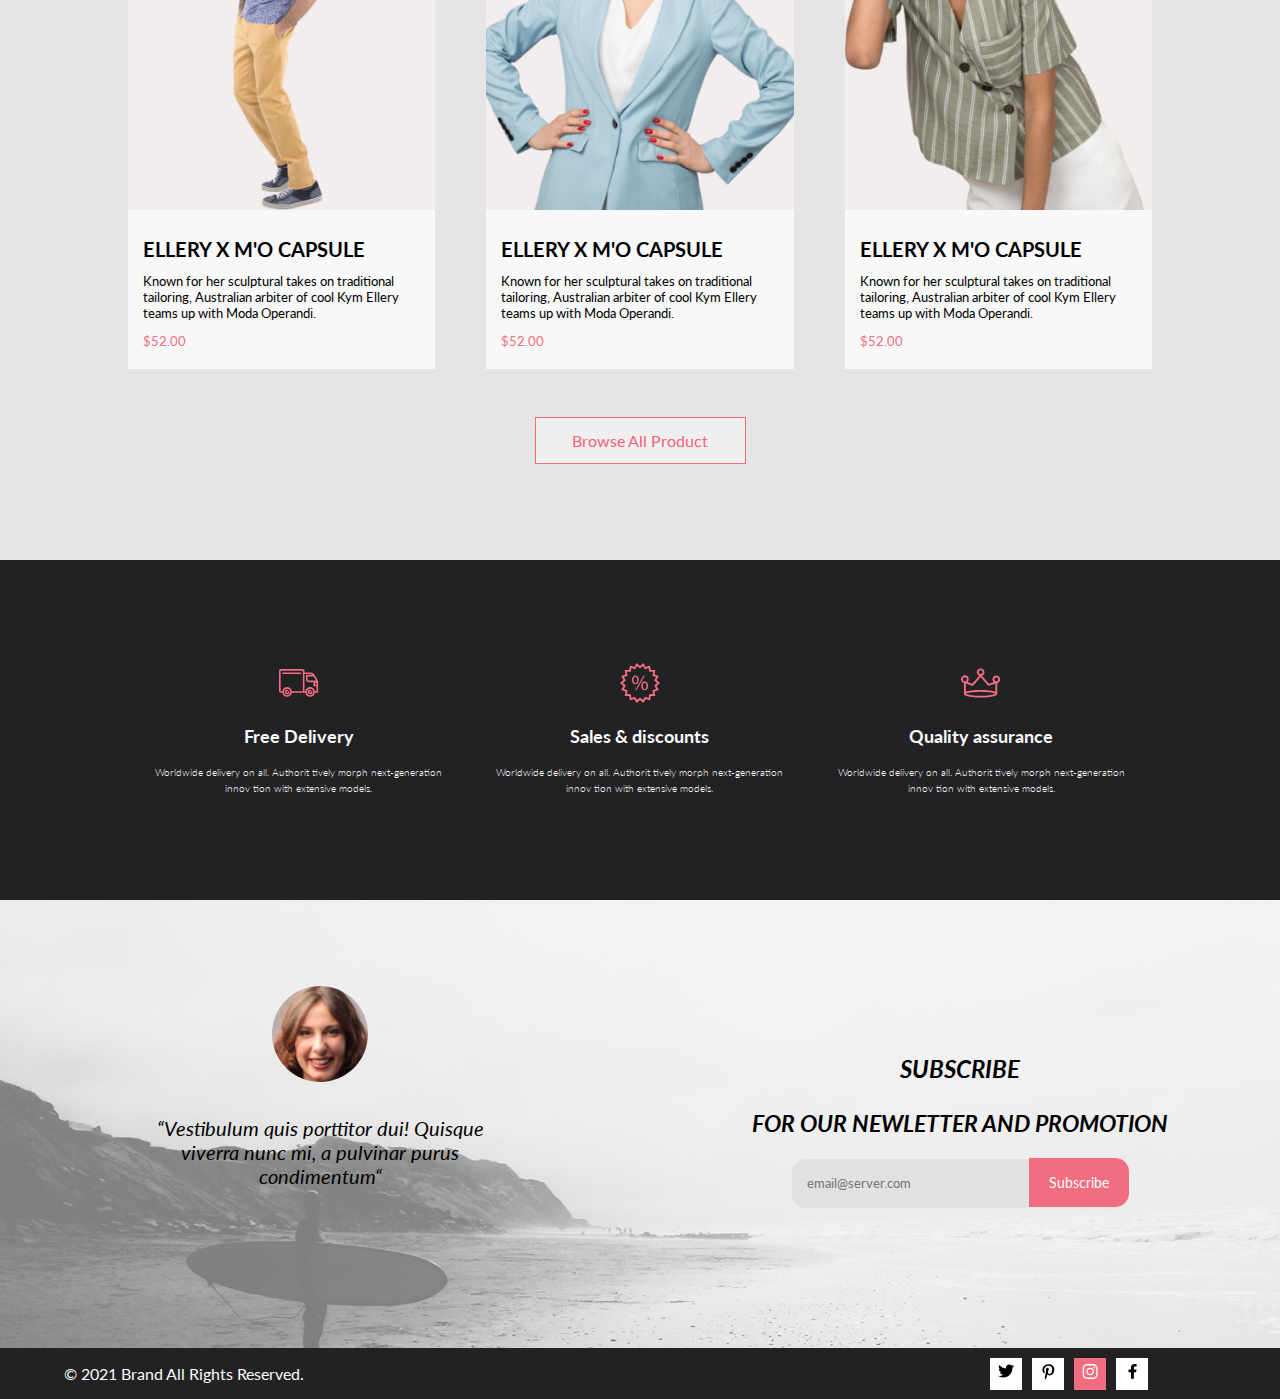
==== commit 87555ac0: "Add files via upload" ====
--- a/index.html
+++ b/index.html
@@ -1,7 +1,16 @@
 <!DOCTYPE html>
-<html lang="en">
+<html lang="ru">
 <head>
-    <meta charset="UTF-8">
+    <meta charset="utf-8">
+    <meta name="viewport" content="width=device-width, initial-scale=1">
+
+    <!-- Bootstrap CSS -->
+    <link href="https://cdn.jsdelivr.net/npm/bootstrap@5.0.0-beta1/dist/css/bootstrap.min.css" rel="stylesheet" integrity="sha384-giJF6kkoqNQ00vy+HMDP7azOuL0xtbfIcaT9wjKHr8RbDVddVHyTfAAsrekwKmP1" crossorigin="anonymous">
+
+    <script src="https://cdn.jsdelivr.net/npm/@popperjs/core@2.5.4/dist/umd/popper.min.js" integrity="sha384-q2kxQ16AaE6UbzuKqyBE9/u/KzioAlnx2maXQHiDX9d4/zp8Ok3f+M7DPm+Ib6IU" crossorigin="anonymous"></script>
+    
+    <script src="https://cdn.jsdelivr.net/npm/bootstrap@5.0.0-beta1/dist/js/bootstrap.min.js" integrity="sha384-pQQkAEnwaBkjpqZ8RU1fF1AKtTcHJwFl3pblpTlHXybJjHpMYo79HY3hIi4NKxyj" crossorigin="anonymous"></script>
+   
     <link rel="stylesheet" href="style.css">
     
     <link rel="preconnect" href="https://fonts.gstatic.com">
@@ -10,81 +19,68 @@
     <title>Shop</title>
 </head>
 <body>
-    
-    <script>
-        /* When the user clicks on the button, 
-        toggle between hiding and showing the dropdown content */
-        function myFunction() {
-            document.getElementById("myDropdown").classList.toggle("show");
-        }
-
-        // Close the dropdown if the user clicks outside of it
-        window.onclick = function(event) {
-          if (!event.target.matches('.dropbtn')) {
-
-            var dropdowns = document.getElementsByClassName("dropdown-content");
-            var i;
-            for (i = 0; i < dropdowns.length; i++) {
-              var openDropdown = dropdowns[i];
-              if (openDropdown.classList.contains('show')) {
-                openDropdown.classList.remove('show');
-              }
-            }
-          }
-        }
-    </script>
       
     <header>       
-        <nav>          
-            <div class="nav_left">
-                <a href="index.html"><img src="img/logo.svg" alt="logo"></a>
-                <a href="#"><img src="img/search.svg" alt="search"></a>
-            </div>
-            <div class="nav_right">
-                <a href="#" class="menu_a"><img src="img/profile.svg" alt="profile"></a>
-                   <a href="#" class="menu_a"><img src="img/cart.svg" alt="cart"></a>                    
-                <a href="#" class="menu_a"><img src="img/Menu.svg" alt="Menu" onclick="myFunction()" class="icon_padding dropbtn"></a>
-                            
-                
-                
-                <div id="myDropdown" class="dropdown-content">
+        
+        <nav class="navbar navbar-expand-md navbar-dark bg-dark">
+
+            <div class="container work-space">  
+                 
+                <div class="nav-container-left">
+                    <a class="navbar-brand" href="index.html">
+                        <img src="img/logo.svg" alt="logo"></a>
+                    <a class="navbar-nav" href="#">
+                        <img class="" src="img/search.svg" alt="search">
+                    </a>
+                </div>
+               
+                <div class="nav-container-right d-flex align-items-center">            
                     
-                    <h2>MENU</h2>
+                    <a href="#" class="navbar-img">
+                        <img src="img/profile.svg" alt="profile">
+                    </a> 
                     
-                    <ol>
-                        <li><h3>MAN</h3></li>
-                        <li><a href="#">Accessories</a></li>
-                        <li><a href="#">Bags</a></li>
-                        <li><a href="#">Denim</a></li>
-                        <li><a href="#">T-Shirts</a></li>
-
-                        <li><h3>WOMAN</h3></li>
-                        <li><a href="#">Accessories</a></li>
-                        <li><a href="#">Jackets & Coats</a></li>
-                        <li><a href="#">Polos</a></li>
-                        <li><a href="#">T-Shirts</a></li>
-                        <li><a href="#">Shirts</a></li>
+                    <a href="#" class="navbar-img">
+                        <img src="img/cart.svg" alt="cart">
+                    </a> 
+                    
+                    <div class="float-sm-end"> 
                         
-                        <li><h3>KIDS</h3></li>
-                        <li><a href="#">Accessories</a></li>
-                        <li><a href="#">Jackets & Coats</a></li>
-                        <li><a href="#">Polos</a></li>
-                        <li><a href="#">T-Shirts</a></li>
-                        <li><a href="#">Shirts</a></li>
-                        <li><a href="#">Bags</a></li>                       
-                    </ol>
-                    
-                    
-                </div>
+                        <button class="navbar-toggler" type="button">
+                        <img src="img/Menu.svg" alt="Menu" class="icon_padding dropbtn">
+                        </button>
+
+                        <div class="collapse navbar-collapse ">
+                            <ul class="navbar-nav me-auto mb-0 mb-lg-0">
                                
-            </div>           
-        </nav>      
+                                <li class="nav-item dropdown">
+                                    <a class="nav-link dropdown-toggle" href="#" id="dropdown07" data-bs-toggle="dropdown" aria-expanded="false"><span class="navbar-toggler-icon"></span></a>
+                                    <ul class="dropdown-menu" aria-labelledby="dropdown07">
+                                        <li><a class="dropdown-item" href="#">Action</a></li>
+                                        <li><a class="dropdown-item" href="#">Another action</a></li>
+                                        <li><a class="dropdown-item" href="#">Something else here</a></li>
+                                    </ul>
+                                </li>
+                            </ul>
+                        </div>
+                    </div>
+                
+                </div>
+                
+                 
+            </div>
+             
+          </nav>
+                   
     </header>
-    
-    <section class="content frame_1">
-
-            <img src="img/index_big_img.svg" alt="Рисунок в тексте">
-
+        
+    <section>
+       
+        <div class="frame_1">
+            
+            <img src="img/index_big_img.svg" alt="big_img">
+            
+                
             <div class="frame_1_text">
 
                 <div class="block_rectangle_pink"></div>
@@ -95,40 +91,47 @@
 
             </div>
 
-    </section>
-    <section class="small_items">
-
-       <div class="centered_content">
-        <a href="#">
-           <div class="item product cover">
-                <div class="item_text">
-                   <p>30% OFF</p>
-                   <h2>FOR WOMEN</h2>
-               </div>
-               <img src="img/category_women.jpg" alt="women">
-            </div>
-        </a>
-        <a href="#">
-            <div class="item product cover">        
-               <div class="item_text">
-                   <p>HOT DEAL</p>
-                   <h2>FOR MEN</h2>
-               </div>
-               <img src="img/category_man.jpg" alt="man">               
-            </div>
-        </a>
-        <a href="#"> 
-            <div class="item cover cover_last">                  
-               <div class="item_text item_text_last">
-                   <p>NEW ARRIVALS</p>
-                   <h2>FOR KIDS</h2>
-               </div>
-               <img src="img/category_kids.jpg" alt="kind">            
-            </div>
-        </a>
-       </div>  
-    </section>
-    <section class="big_item content">
+        </div>
+        
+        <div class="small_items">
+
+           <div class="small_items item ">
+                <a href="#">
+                   <div class="item cover">
+                        <div class="item_text">
+                           <p>30% OFF</p>
+                           <h2>FOR WOMEN</h2>
+                       </div>
+                       <img src="img/category_women.jpg" alt="women">
+                    </div>
+                </a>
+            </div>
+            <div class="small_items item ">
+                <a href="#">
+                   <div class="item cover">
+                        <div class="item_text">
+                           <p>HOT DEAL</p>
+                           <h2>FOR MEN</h2>
+                       </div>
+                       <img src="img/category_man.jpg" alt="man">
+                    </div>
+                </a>
+            </div>
+            <div class="small_items item ">
+                <a href="#">
+                   <div class="item cover">
+                        <div class="item_text">
+                           <p>NEW ARRIVALS</p>
+                           <h2>FOR KIDS</h2>
+                       </div>
+                       <img src="img/category_kids.jpg" alt="kids">
+                    </div>
+                </a>
+            </div>
+                
+        </div>  
+           
+    <div class="big_item content">
         <div class="centered_content">
             <div class="item cover big_item_cover">
                 <a href="#">
@@ -140,14 +143,14 @@
                 </a>
             </div>
         </div> 
-    </section>
-    <section class="frame_featured_items centered_content clearfix">
+    </div>
+    <div class="frame_featured_items centered_content clearfix">
         <div class="">
             <h2>Fetured Items</h2>
             <p>Shop for items based on what we featured in this week</p>
         </div>
-    </section>
-    <section class="delivery_all">   
+    </div>
+    <div class="delivery_all">   
         <div class="centered_content">
             <div class="delivery">
                 
@@ -243,9 +246,10 @@
                 
             </div>
         </div>
-    </section>   
-    <section class="sub clearfix">
+    </div>   
+    <div class="sub clearfix">
         <input type="submit" value="Browse All Product">
+    </div>
     </section>
         
     <footer>
--- a/style.css
+++ b/style.css
@@ -1,5 +1,152 @@
 @charset "utf-8";
 @width 100%;
+@standart_color #222222;
+
+*{
+    font-family: Lato;
+}
+
+header{
+    width: 100%;
+}
+
+section{
+    max-width: 1600px;
+    margin: auto;
+}
+
+.work-space{
+    max-width: 1600px;
+}
+.nav-container-left{
+    float: left;  
+    display: flex;
+}
+.nav-container-left .navbar-nav a{
+    margin-left:41px;
+    position: relative;
+}
+
+.nav-container-left .navbar-nav img {
+    margin: auto;
+    left: 0;
+    top: 0;
+    bottom: 0;
+    right: 0;
+ }
+.navbar-img{
+    position: relative;
+}
+.navbar-img img {
+    margin: auto;
+    left: 0;
+    top: 0;
+    bottom: 0;
+    right: 0;
+  }
+
+.nav-container-right{    
+    float:right;
+}
+.nav-container-right a{
+    margin-right: 33px;
+}
+
+@media (min-width: 375px) {
+  .navbar-brand {
+    margin-left: 16px;
+  }
+}
+@media (min-width: 768px) {
+  .navbar-brand {
+    margin-left: 32px;
+  }
+}
+@media (min-width: 992px) {
+  .navbar-brand {
+    margin-left: 231px;
+  }
+}
+
+@media (min-width: 375px) {
+  .nav-container-right {
+    margin-right: 16px;
+  }
+}
+@media (min-width: 768px) {
+  .nav-container-right {
+    margin-right: 41px;
+  }
+}
+@media (min-width: 992px) {
+  .nav-container-right {
+    margin-right: 239px;
+  }
+}
+
+
+.frame_1{
+    max-width: 1600px;
+    display: flex;
+    flex-direction: row;
+    justify-content: center;
+}
+.frame_1-work_space{
+    width:50%;
+}
+.frame_1-work_space img{
+    height:100%;
+    width:100%;
+}
+
+.frame-left{
+    position: relative;
+    float: left;
+    width:100%;
+}
+frame-right{
+    position: relative;
+    float: right;
+    width:50%;
+}
+.frame_1{
+    max-width:1600px;
+    background-color: #F1E4E6 ;
+    
+    margin-bottom: 20px;
+}
+
+.block_rectangle_pink{
+    position: relative;
+    width:12px;
+    height: 92px;
+    margin-top: 35%;
+    margin-left: 10%;
+    background: #F16D7F;
+}
+.frame_1_text h2 {
+    margin: 0;
+}
+.frame_1_text h3 {
+    margin: 0;
+}
+.frame_1_text .block_text{
+    margin-top:-86px;
+    margin-left: 15%;    
+    font-family: Lato;
+    font-style: normal;
+    font-weight: 900;
+    font-size: 24px;
+    line-height: 46px;
+    color: @standart_color;
+}
+.frame_1_text .block_text b{
+    color: #F16D7F;
+}
+
+
+
+/*///////OLD//////*/
 @standart_color #222222;
 
 *{
@@ -25,40 +172,9 @@
 body{
     background-size: 100%;
 	background-color: #E5E5E5;
-	width:@width; /* Ширина блока*/
-    height: 100%;
+	height: 100%;
     margin: 0;
     padding: 0;
-}
-
-nav {
-	background-color: black;
-	padding-left: 15%;
-    padding-right: 15%;
-	height: 70px;
-}
-nav .nav_left{
-    float: left;
-    padding-top:14px;
-}   
-nav .nav_left a{
-    padding-right: 35px;
-}
-
-.nav_right{
-    float: right;
-    padding-top:24px;
-}
-.nav_right .menu_a{   
-    display:block;
-    float: right;
-    font-size:16px;
-    line-height: 30px;
-    text-decoration:none;
-    margin-right: 20px;
-}	
-.icon_padding{
-    padding-top:4px;
 }
              
 /*////////////////////*/
@@ -112,21 +228,6 @@
 }
 /*////////////////////*/
                 
-                
-
-section{
-    position: relative;
-    clear: both;   
-}
-
-.content{
-    width:100%;
-    position: relative;
-}
-.frame_1{
-    width: @width;
-    background-color: #F1E4E6 ;
-}
 .frame_1 img{
     float: left;
     width:50%;   
@@ -176,21 +277,29 @@
 
 
 .small_items{
-    position: relative;
-    width: 100%;
-    text-align: center;
+    margin-top: auto;
+    margin-bottom: auto;
+    margin-left: auto;
+    margin-right: auto;
+    
+    width: 100%;
     margin-top:63px;
-    /*height: 260px; была ошибка с позиционированием нижних блоков*/    
-}
-
-.item{  
-    float:left;  
+    
+    display: flex;
+    justify-content: center;
+    
+}
+
+.item{
+    margin: auto;
+    width: 100%;
     position: relative;    
-	vertical-align: top;      
-    margin-top: 0;
-    margin-bottom: 0;
-    width:30%;  
-}
+	/*width:360px;
+    height: 260px;*/
+    
+    
+}
+
 .item_text{
     position: absolute;
     top:38%;
@@ -217,10 +326,8 @@
     text-align: left;
     width: 100%;    
 }
-.product{
-    padding-right: 5%;  
-}
-.cover:before {
+
+/*.cover:before {
     content: "";
     position:absolute;
     left:0;  
@@ -230,12 +337,13 @@
 }
 .cover_last:before {
     width: 100%;
-}
+}*/
 
 .big_item{
     margin-top:10px;
     position: relative;
-    width: 100%;
+    width: 90%;
+    margin: auto;
 }
 .big_item img{
     width: 100%;
@@ -564,4 +672,5 @@
 .block_icon img{
     text-align: center;
     padding: 20%;
-}+}
+
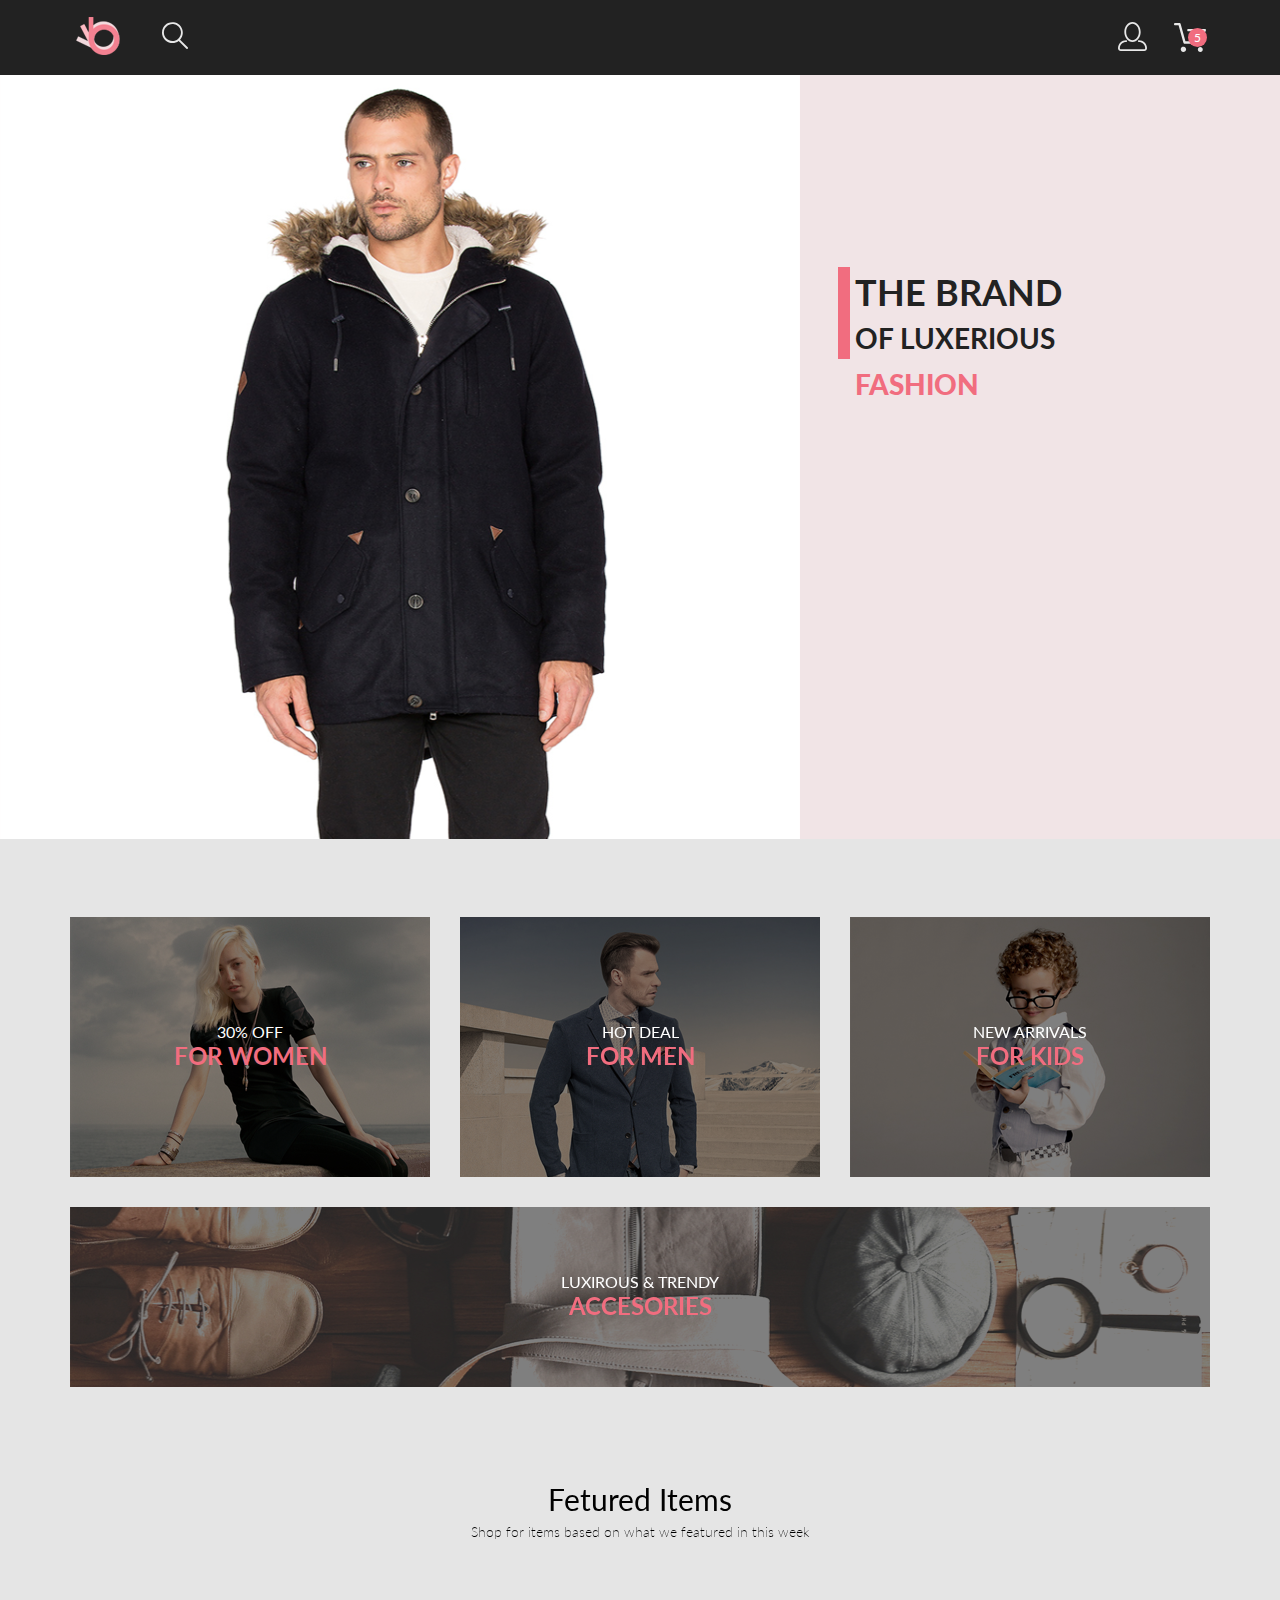
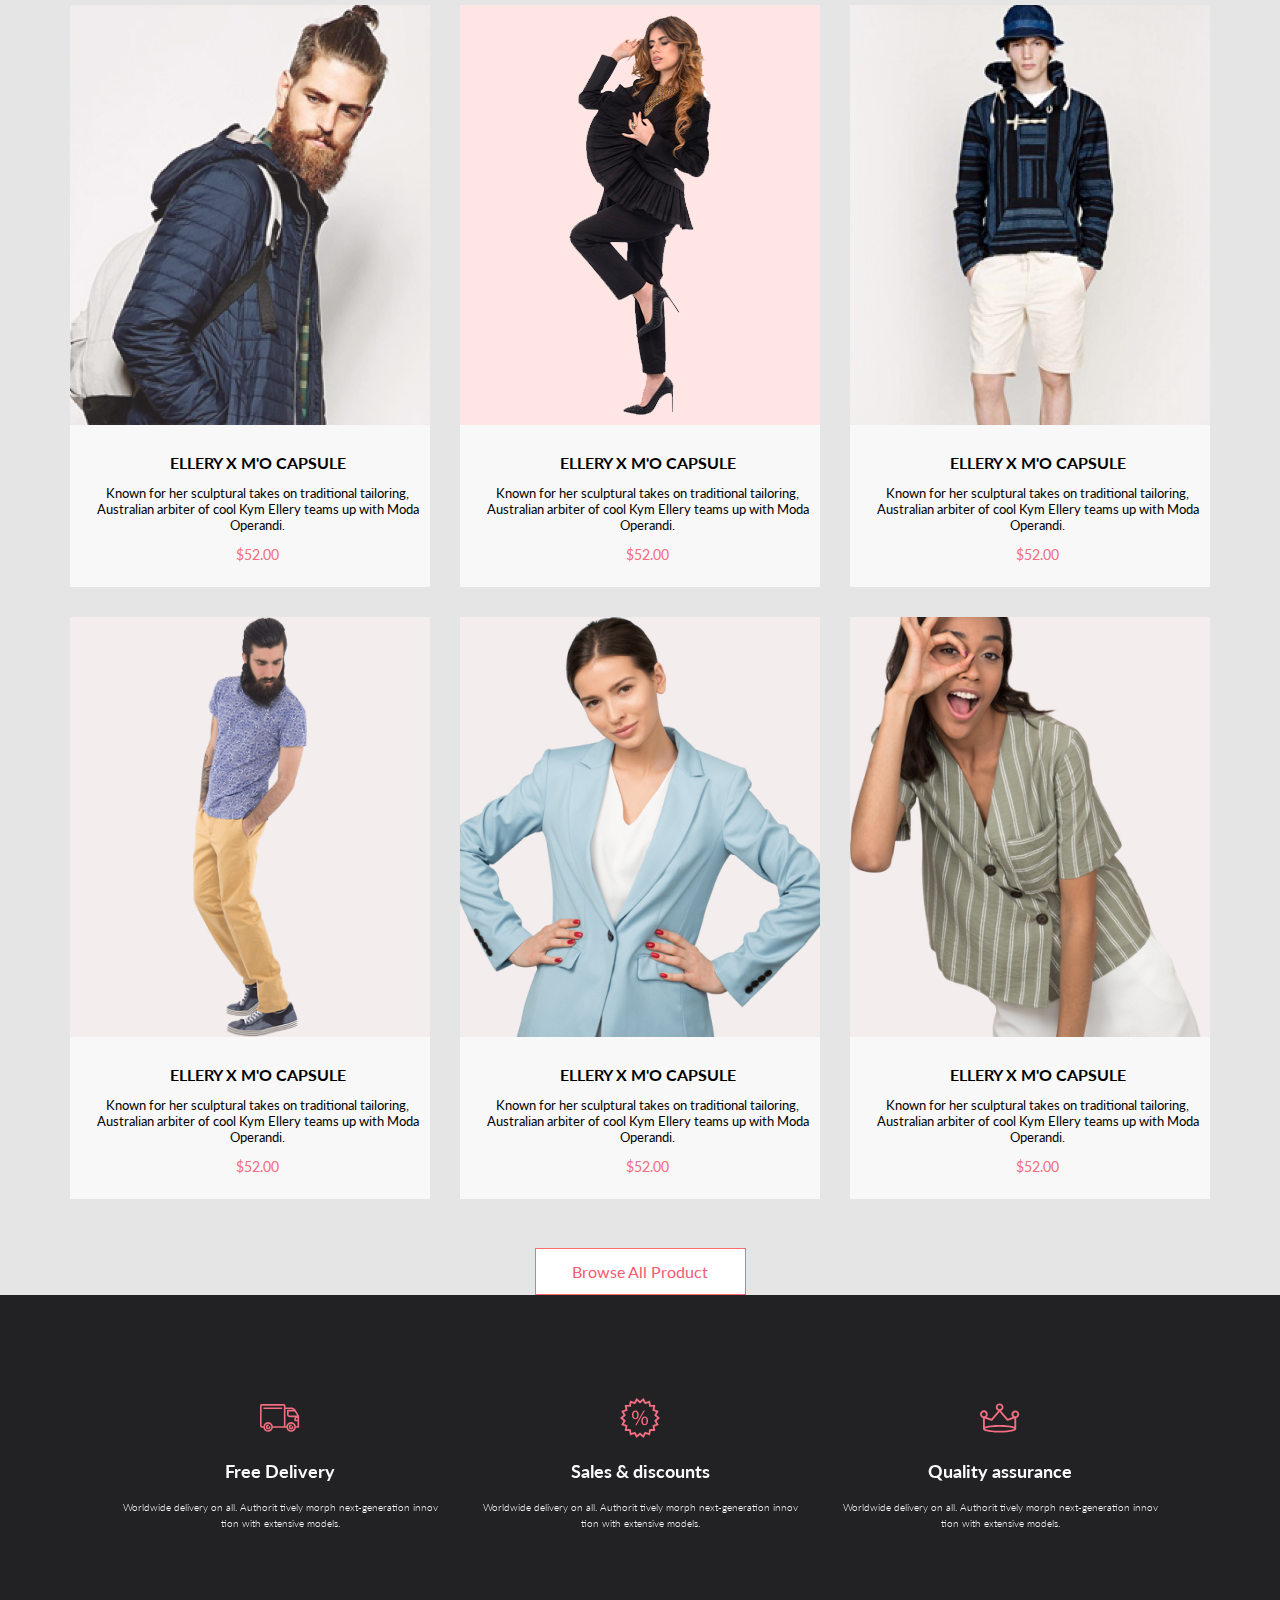
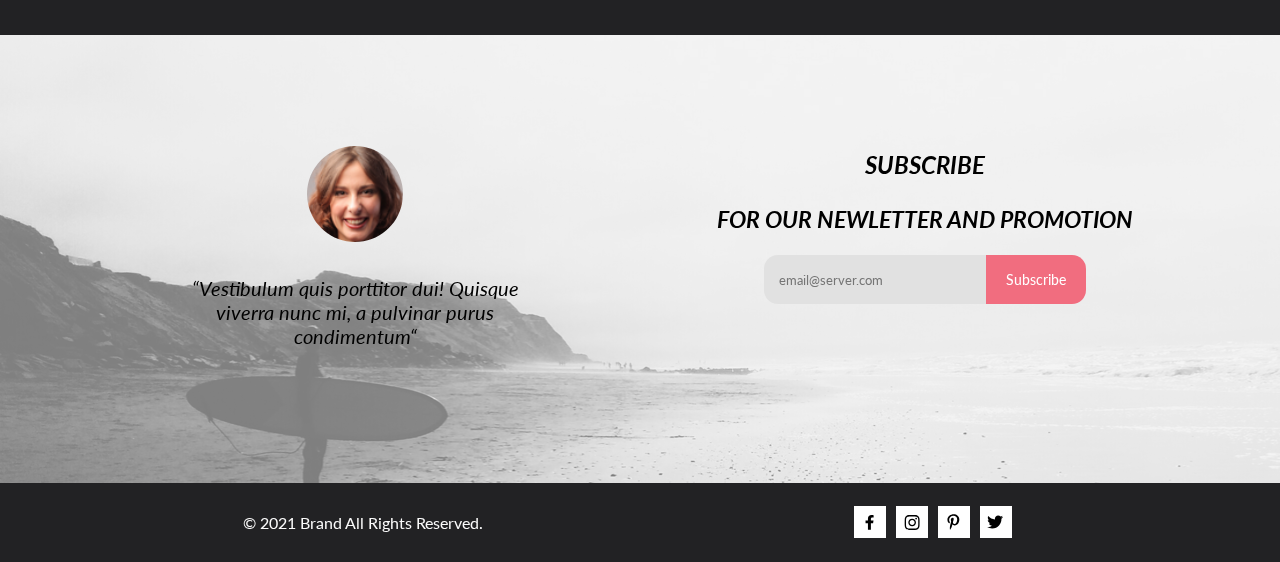
==== commit 14c1e54e: "Задание 7" ====
--- a/index.html
+++ b/index.html
@@ -1,20 +1,14 @@
 <!DOCTYPE html>
-<html lang="ru">
+<html lang="en">
 <head>
     <meta charset="utf-8">
     <meta name="viewport" content="width=device-width, initial-scale=1">
-
-    <!-- Bootstrap CSS -->
-    <link href="https://cdn.jsdelivr.net/npm/bootstrap@5.0.0-beta1/dist/css/bootstrap.min.css" rel="stylesheet" integrity="sha384-giJF6kkoqNQ00vy+HMDP7azOuL0xtbfIcaT9wjKHr8RbDVddVHyTfAAsrekwKmP1" crossorigin="anonymous">
-
-    <script src="https://cdn.jsdelivr.net/npm/@popperjs/core@2.5.4/dist/umd/popper.min.js" integrity="sha384-q2kxQ16AaE6UbzuKqyBE9/u/KzioAlnx2maXQHiDX9d4/zp8Ok3f+M7DPm+Ib6IU" crossorigin="anonymous"></script>
-    
-    <script src="https://cdn.jsdelivr.net/npm/bootstrap@5.0.0-beta1/dist/js/bootstrap.min.js" integrity="sha384-pQQkAEnwaBkjpqZ8RU1fF1AKtTcHJwFl3pblpTlHXybJjHpMYo79HY3hIi4NKxyj" crossorigin="anonymous"></script>
-   
+    
     <link rel="stylesheet" href="style.css">
     
     <link rel="preconnect" href="https://fonts.gstatic.com">
     <link href="https://fonts.googleapis.com/css2?family=Lato" rel="stylesheet">
+    
     
     <title>Shop</title>
 </head>
@@ -22,242 +16,257 @@
       
     <header>       
         
-        <nav class="navbar navbar-expand-md navbar-dark bg-dark">
-
-            <div class="container work-space">  
-                 
-                <div class="nav-container-left">
-                    <a class="navbar-brand" href="index.html">
-                        <img src="img/logo.svg" alt="logo"></a>
-                    <a class="navbar-nav" href="#">
-                        <img class="" src="img/search.svg" alt="search">
-                    </a>
-                </div>
-               
-                <div class="nav-container-right d-flex align-items-center">            
-                    
-                    <a href="#" class="navbar-img">
-                        <img src="img/profile.svg" alt="profile">
-                    </a> 
-                    
-                    <a href="#" class="navbar-img">
-                        <img src="img/cart.svg" alt="cart">
-                    </a> 
-                    
-                    <div class="float-sm-end"> 
-                        
-                        <button class="navbar-toggler" type="button">
-                        <img src="img/Menu.svg" alt="Menu" class="icon_padding dropbtn">
-                        </button>
-
-                        <div class="collapse navbar-collapse ">
-                            <ul class="navbar-nav me-auto mb-0 mb-lg-0">
-                               
-                                <li class="nav-item dropdown">
-                                    <a class="nav-link dropdown-toggle" href="#" id="dropdown07" data-bs-toggle="dropdown" aria-expanded="false"><span class="navbar-toggler-icon"></span></a>
-                                    <ul class="dropdown-menu" aria-labelledby="dropdown07">
-                                        <li><a class="dropdown-item" href="#">Action</a></li>
-                                        <li><a class="dropdown-item" href="#">Another action</a></li>
-                                        <li><a class="dropdown-item" href="#">Something else here</a></li>
-                                    </ul>
-                                </li>
-                            </ul>
-                        </div>
-                    </div>
-                
-                </div>
-                
-                 
-            </div>
-             
-          </nav>
-                   
+        <nav class="navbar">
+            
+            <div class="navbar-container"> 
+                <div class="navbar_icon_margin_left">
+                    <a href="index.html"><img src="img/logo.svg" alt="logo"></a>
+                </div>
+
+                <div class="navbar-icon">
+                    <a href="#"><img class="" src="img/search.svg" alt="search"></a>
+                </div>
+            
+                <div class="spacer"></div>
+                
+                <div class="navbar__icon burger">
+                  <img src="img/menu.svg" class="navbar__img" alt="" />
+                </div>
+                
+                <div class="navbar_icon_margin_right">
+                    <a href="#">
+                    <img src="img/profile.svg" alt="profile">
+                    </a>
+                </div> 
+                <div class="navbar_icon_margin_right menu__icon icon--cart">
+                    <img src="img/cart.svg" class="navbar__img" alt="" />
+                    <p class="icon__count">5</p>
+                </div>
+       
+            </div>
+          </nav>                
     </header>
+          
+    <div class="overlay">
+        <div class="menu">
+            <div class="menu__close"><a href="">X</a></div>
+            <div class="menu__title"></div>
+            <div class="menu__icons">
+            </div>
+            <div class="menu__links">
+                <h2>MENU</h2>
+                <h3><a class="" href="">MAN</a></h3>
+                <div class="menu_link">
+                    <a class="" href="">Accessories</a>
+                    <a class="" href="">Bags</a>
+                    <a class="" href="">Bags</a>
+                    <a class="" href="">T-Shirts</a>
+                </div>
+                <h3><a class="" href="">WOMAN</a></h3>
+                <div class="menu_link">
+                    <a class="" href="">Accessories</a>
+                    <a class="" href="">Jackets & Coats</a>
+                    <a class="" href="">Polos</a>
+                    <a class="" href="">T-Shirts</a>
+                    <a class="" href="">Shirts</a>
+                </div>
+                <h3><a class="" href="">KIDS</a></h3>
+                <div class="menu_link">
+                    <a class="" href="">Accessories</a>
+                    <a class="" href="">Jackets & Coats</a>
+                    <a class="" href="">Polos</a>
+                    <a class="" href="">T-Shirts</a>
+                    <a class="" href="">Shirts</a>
+                    <a class="" href="">Bags</a>
+                </div>
+            </div>
+        </div>
+    </div>
         
     <section>
        
         <div class="frame_1">
-            
-            <img src="img/index_big_img.svg" alt="big_img">
-            
-                
+            <img class="frame_1_img" src="img/index_big_img.svg" alt="big_img">
             <div class="frame_1_text">
-
                 <div class="block_rectangle_pink"></div>
                 <div class="block_text">               
                     <h2>THE BRAND</h2>
                     <h3>OF LUXERIOUS <b>FASHION</b></h3>  
                 </div>           
-
-            </div>
-
-        </div>
-        
-        <div class="small_items">
-
-           <div class="small_items item ">
+            </div>
+        </div>
+         
+        <div class="frame_offer">      
+            <div class="small_items">
+               <div class="item">
+                    <a href="#">
+                        <div class="cover"></div>
+                        <div class="item_text">
+                            <p>30% OFF</p>
+                            <h2>FOR WOMEN</h2>
+                        </div>
+                        <img class="item_img" src="img/category_women.jpg" alt="women">
+                    </a>
+                </div>
+                <div class="item ">
+                    <a href="#">
+                        <div class="cover"></div>
+                        <div class="item_text">
+                            <p>HOT DEAL</p>
+                            <h2>FOR MEN</h2>
+                        </div>
+                        <img class="item_img" src="img/category_man.jpg" alt="man">
+                    </a>
+                </div>
+                <div class="item">
+                    <a href="#">
+                        <div class="cover"></div>
+                        <div class="item_text">
+                            <p>NEW ARRIVALS</p>
+                            <h2>FOR KIDS</h2>
+                        </div>
+                        <img class="item_img" src="img/category_kids.jpg" alt="kids">
+                    </a>
+                </div>
+            </div>  
+            <div class="big_item">   
                 <a href="#">
-                   <div class="item cover">
-                        <div class="item_text">
-                           <p>30% OFF</p>
-                           <h2>FOR WOMEN</h2>
-                       </div>
-                       <img src="img/category_women.jpg" alt="women">
-                    </div>
-                </a>
-            </div>
-            <div class="small_items item ">
-                <a href="#">
-                   <div class="item cover">
-                        <div class="item_text">
-                           <p>HOT DEAL</p>
-                           <h2>FOR MEN</h2>
-                       </div>
-                       <img src="img/category_man.jpg" alt="man">
-                    </div>
-                </a>
-            </div>
-            <div class="small_items item ">
-                <a href="#">
-                   <div class="item cover">
-                        <div class="item_text">
-                           <p>NEW ARRIVALS</p>
-                           <h2>FOR KIDS</h2>
-                       </div>
-                       <img src="img/category_kids.jpg" alt="kids">
-                    </div>
-                </a>
-            </div>
-                
-        </div>  
-           
-    <div class="big_item content">
-        <div class="centered_content">
-            <div class="item cover big_item_cover">
-                <a href="#">
-                    <div class="item_text big_item_text">
+                    <div class="cover"></div>
+                    <div class="item_text">
                        <p>LUXIROUS & TRENDY</p>
                        <h2>ACCESORIES</h2>
-                   </div>
-                   <img src="img/category_luxury.jpg" alt="luxury">
+                    </div>
                 </a>
-            </div>
-        </div> 
-    </div>
-    <div class="frame_featured_items centered_content clearfix">
-        <div class="">
+            </div>         
+        </div>
+        
+        <div class="frame_products_feauture">       
             <h2>Fetured Items</h2>
             <p>Shop for items based on what we featured in this week</p>
         </div>
-    </div>
-    <div class="delivery_all">   
-        <div class="centered_content">
+       
+        <div class="frame_products">   
             <div class="delivery">
-                
-                  <div class="delivery_item">
-                   <a href="#">
-                       <img src="img/main_item_1.jpg" alt="">
-                   </a>
-                   <button>
-                       <img src="img/cart.svg" alt="Add to Cart">
-                       <p>Add to Cart</p>
-                   </button>
-                   <div>
-                       <h2>ELLERY X M'O CAPSULE</h2>
-                       <p>Known for her sculptural takes on traditional tailoring, Australian arbiter of cool Kym Ellery teams up with Moda Operandi.</p>
-                       <p class="price">$52.00</p>
-                   </div>
-                </div>
-                
-                <div class="delivery_item">
-                    <a href="#">
-                        <img class="img_center" src="img/main_item_2.jpg" alt="">
-                    </a>
-                   <button>
-                       <img src="img/cart.svg" alt="Add to Cart">
-                       <p>Add to Cart</p>
-                   </button>
-                   <div>
-                       <h2>ELLERY X M'O CAPSULE</h2>
-                       <p>Known for her sculptural takes on traditional tailoring, Australian arbiter of cool Kym Ellery teams up with Moda Operandi.</p>
-                       <p class="price">$52.00</p> 
-                    </div>
-                </div>
-                
-                <div class="delivery_item delivery_item_last">
+
+                <div class="delivery_item">
+                    <a href="#">
+                        <img src="img/main_item_1.jpg" alt="">
+                        <div class="delivery_item_postition">
+                            <button class="delivery_button">
+                            <img class="delivery_cart"  src="img/cart.svg" alt="Add to Cart">
+                            <p>Add to Cart</p>
+                            </button>
+                        </div>
+                    </a>
+                    <div class="textbox">
+                        <h2>ELLERY X M'O CAPSULE</h2>
+                        <p>Known for her sculptural takes on traditional tailoring, Australian arbiter of cool Kym Ellery teams up with Moda Operandi.</p>
+                        <p class="price">$52.00</p> 
+                    </div>
+                </div>
+                
+                <div class="delivery_item">
+                    <a href="#">
+                        <img src="img/main_item_2.jpg" alt="">
+                        <div class="delivery_item_postition">
+                            <button class="delivery_button">
+                            <img class="delivery_cart"  src="img/cart.svg" alt="Add to Cart">
+                            <p>Add to Cart</p>
+                            </button>
+                        </div>
+                    </a>
+                    <div class="textbox">
+                        <h2>ELLERY X M'O CAPSULE</h2>
+                        <p>Known for her sculptural takes on traditional tailoring, Australian arbiter of cool Kym Ellery teams up with Moda Operandi.</p>
+                        <p class="price">$52.00</p> 
+                    </div>
+                </div>
+                
+                <div class="delivery_item">
                     <a href="#">
                         <img src="img/main_item_3.jpg" alt="">
-                    </a>
-                    <button>
-                       <img src="img/cart.svg" alt="Add to Cart">
-                       <p>Add to Cart</p>
-                    </button>
-                    <div>
-                       <h2>ELLERY X M'O CAPSULE</h2>
-                       <p>Known for her sculptural takes on traditional tailoring, Australian arbiter of cool Kym Ellery teams up with Moda Operandi.</p>
-                       <p class="price">$52.00</p>
-                    </div> 
-                </div>
-                
-            </div>
-            <div class="delivery">   
-                <div class="delivery_item">
-                   <a href="#">
-                       <img src="img/main_item_4.jpg" alt="">
-                   </a>
-                   <button>
-                       <img src="img/cart.svg" alt="Add to Cart">
-                       <p>Add to Cart</p>
-                   </button>
-                   <div> 
-                       <h2>ELLERY X M'O CAPSULE</h2>
-                       <p>Known for her sculptural takes on traditional tailoring, Australian arbiter of cool Kym Ellery teams up with Moda Operandi.</p>
-                       <p class="price">$52.00</p> 
-                    </div>
-                </div>
-                <div class="delivery_item">
-                   <a href="#">
-                       <img src="img/main_item_5.jpg" alt="">
-                   </a>
-                   <button>
-                       <img src="img/cart.svg" alt="Add to Cart">
-                       <p>Add to Cart</p>
-                   </button>
-                   <div>
-                       <h2>ELLERY X M'O CAPSULE</h2>
-                       <p>Known for her sculptural takes on traditional tailoring, Australian arbiter of cool Kym Ellery teams up with Moda Operandi.</p>
-                       <p class="price">$52.00</p> 
-                    </div>
-                </div>
-                <div class="delivery_item delivery_item_last">
-                   <a href="#">
-                       <img src="img/main_item_6.jpg" alt="">
-                   </a>
-                   <button>
-                       <img src="img/cart.svg" alt="Add to Cart">
-                       <p>Add to Cart</p>
-                   </button>
-                   <div>
-                       <h2>ELLERY X M'O CAPSULE</h2>
-                       <p>Known for her sculptural takes on traditional tailoring, Australian arbiter of cool Kym Ellery teams up with Moda Operandi.</p>
-                       <p class="price">$52.00</p> 
-                    </div>
-                </div>
-                
-            </div>
-        </div>
-    </div>   
-    <div class="sub clearfix">
-        <input type="submit" value="Browse All Product">
-    </div>
+                        <div class="delivery_item_postition">
+                            <button class="delivery_button">
+                            <img class="delivery_cart"  src="img/cart.svg" alt="Add to Cart">
+                            <p>Add to Cart</p>
+                            </button>
+                        </div>
+                    </a>
+                    <div class="textbox">
+                        <h2>ELLERY X M'O CAPSULE</h2>
+                        <p>Known for her sculptural takes on traditional tailoring, Australian arbiter of cool Kym Ellery teams up with Moda Operandi.</p>
+                        <p class="price">$52.00</p> 
+                    </div>
+                </div>
+                
+                <div class="delivery_item">
+                    <a href="#">
+                        <img src="img/main_item_4.jpg" alt="">
+                        <div class="delivery_item_postition">
+                            <button class="delivery_button">
+                            <img class="delivery_cart"  src="img/cart.svg" alt="Add to Cart">
+                            <p>Add to Cart</p>
+                            </button>
+                        </div>
+                    </a>
+                    <div class="textbox">
+                        <h2>ELLERY X M'O CAPSULE</h2>
+                        <p>Known for her sculptural takes on traditional tailoring, Australian arbiter of cool Kym Ellery teams up with Moda Operandi.</p>
+                        <p class="price">$52.00</p> 
+                    </div>
+                </div>
+                
+                <div class="delivery_item">
+                    <a href="#">
+                        <img src="img/main_item_5.jpg" alt="">
+                        <div class="delivery_item_postition">
+                            <button class="delivery_button">
+                            <img class="delivery_cart"  src="img/cart.svg" alt="Add to Cart">
+                            <p>Add to Cart</p>
+                            </button>
+                        </div>
+                    </a>
+                    <div class="textbox">
+                        <h2>ELLERY X M'O CAPSULE</h2>
+                        <p>Known for her sculptural takes on traditional tailoring, Australian arbiter of cool Kym Ellery teams up with Moda Operandi.</p>
+                        <p class="price">$52.00</p> 
+                    </div>
+                </div>
+                
+                
+                <div class="delivery_item">
+                    <a href="#">
+                        <img src="img/main_item_6.jpg" alt="">
+                        <div class="delivery_item_postition">
+                            <button class="delivery_button">
+                            <img class="delivery_cart"  src="img/cart.svg" alt="Add to Cart">
+                            <p>Add to Cart</p>
+                            </button>
+                        </div>
+                    </a>
+                    <div class="textbox">
+                        <h2>ELLERY X M'O CAPSULE</h2>
+                        <p>Known for her sculptural takes on traditional tailoring, Australian arbiter of cool Kym Ellery teams up with Moda Operandi.</p>
+                        <p class="price">$52.00</p> 
+                    </div>
+                </div>
+
+            </div>
+
+        </div>   
+
+       <div class="container_open_catalog">
+           <a class="open_Catalog" href="#">
+           <p>Browse All Product</p></a> 
+       </div>
+   
     </section>
-        
+    
     <footer>
-        
-        <div class="footer_absolute">
-                        
-            <div class="footer_block_1 centered_content">        
-
+
+        <div class="footer_block_feature">        
+
+           <div class="block_feature">
                 <div class="footer_block">
                     <img src="img/icon_delivery.svg" alt="delivery">
                     <h2>Free Delivery</h2>
@@ -275,60 +284,66 @@
                     <h2>Quality assurance</h2>
                     <p>Worldwide delivery on all. Authorit tively morph next-generation innov tion with extensive models.</p>
                 </div> 
-
-            </div>
-
-            <div class="footer_block_2">
-              <div class="footer_block_2 opacity">
-                 <div class="block_left">                 
-                    <img src="img/footer_photo.svg" alt="photo">
-                    <p>“Vestibulum quis porttitor dui! Quisque<br> 
+            </div>
+        </div>
+
+        <div class="footer_block_2">
+            <div class="footer_block_2 opacity">
+
+                <div class="fx">
+                    <div class="block_left">
+                        <img src="img/footer_photo.svg" alt="photo">
+                        <p>“Vestibulum quis porttitor dui! Quisque<br> 
                         viverra nunc mi, a pulvinar purus<br> condimentum“
-                    </p>
-                 </div>
-                 <div class="block_right">
-                    <h2>SUBSCRIBE</h2>
-                    <h3>FOR OUR NEWLETTER AND PROMOTION</h3>
-
-                    <form>                   
-                        <input id="email" placeholder="email@server.com" required pattern="\S+@[a-z]+.[a-z]+"> 
-                        <button type="submit">Subscribe</button>
-                    </form> 
-                 </div>
-
-              </div>        
-            </div>
-
-            <div class="footer_block_3">
-
-                <div class="block_left">                 
-                    <p class="copyright">© 2021  Brand  All Rights Reserved.</p> 
-                </div>
-                <div class="block_right">
-
-                    <div class="block_pack">
-                        <div class="block_icon">
-                            <img src="img/icon_facebook.svg" alt="">
-                        </div>
-
-                        <div class="block_icon pink_colored">
-                            <img src="img/icon_insta.svg" alt="">
-                        </div>
-
-                        <div class="block_icon">
-                            <img src="img/icon_pin.svg" alt="">
-                        </div>
-
-                        <div class="block_icon">
-                            <img src="img/icon_twitter.svg" alt="">
-                        </div>
-                    </div>
-
-                </div>
-
-            </div>
-        </div>
+                        </p>
+                    </div>
+                    <div class="block_right">
+                        <h2>SUBSCRIBE</h2>
+                        <h3>FOR OUR NEWLETTER AND PROMOTION</h3>
+                        <form>                   
+                            <input id="email" placeholder="email@server.com" required pattern="\S+@[a-z]+.[a-z]+"> 
+                            <button type="submit">Subscribe</button>
+                        </form> 
+                    </div>
+                </div>
+            </div>
+                  
+        </div>
+
+        <div class="footer_block_3">
+                        
+            <div class="block_pack">
+                <div class="copyright">© 2021  Brand  All Rights Reserved.</div>
+                <div class="pop_icons">   
+                    <div class="block_icon">
+                        <svg class="search_icon" height="15" viewBox="0 0 9 15" xmlns="http://www.w3.org/2000/svg">
+                            <path  d="M8.08836 8.28L8.50686 5.61602H5.89022V3.88729C5.89022 3.15847 6.25574 2.44806 7.42765 2.44806H8.61722V0.179975C8.61722 0.179975 7.53772 0 6.50561 0C4.35073 0 2.9422 1.27593 2.9422 3.5857V5.61602H0.546875V8.28H2.9422V14.72H5.89022V8.28H8.08836Z" />
+                        </svg>
+                    </div>               
+                    <div class="block_icon">
+                        <svg class="search_icon" width="16" height="15" viewBox="0 0 16 15" xmlns="http://www.w3.org/2000/svg">
+                            <path id="Vector" d="M8.13897 3.68159C6.02383 3.68159 4.31774 5.38491 4.31774 7.49663C4.31774 9.60835 6.02383 11.3117 8.13897 11.3117C10.2541 11.3117 11.9602 9.60835 11.9602 7.49663C11.9602 5.38491 10.2541 3.68159 8.13897 3.68159ZM8.13897 9.9769C6.77211 9.9769 5.65467 8.8646 5.65467 7.49663C5.65467 6.12866 6.76878 5.01636 8.13897 5.01636C9.50915 5.01636 10.6233 6.12866 10.6233 7.49663C10.6233 8.8646 9.50583 9.9769 8.13897 9.9769ZM13.0078 3.52554C13.0078 4.02026 12.6087 4.41538 12.1165 4.41538C11.621 4.41538 11.2252 4.01694 11.2252 3.52554C11.2252 3.03413 11.6243 2.63569 12.1165 2.63569C12.6087 2.63569 13.0078 3.03413 13.0078 3.52554ZM15.5386 4.42866C15.4821 3.23667 15.2094 2.18081 14.3347 1.31089C13.4634 0.440967 12.4058 0.168701 11.2119 0.108936C9.9814 0.039209 6.29321 0.039209 5.0627 0.108936C3.8721 0.165381 2.81453 0.437646 1.93987 1.30757C1.06522 2.17749 0.795836 3.23335 0.735973 4.42534C0.666134 5.65386 0.666134 9.33608 0.735973 10.5646C0.79251 11.7566 1.06522 12.8124 1.93987 13.6824C2.81453 14.5523 3.86878 14.8246 5.0627 14.8843C6.29321 14.9541 9.9814 14.9541 11.2119 14.8843C12.4058 14.8279 13.4634 14.5556 14.3347 13.6824C15.2061 12.8124 15.4788 11.7566 15.5386 10.5646C15.6085 9.33608 15.6085 5.65718 15.5386 4.42866ZM13.949 11.8828C13.6895 12.5335 13.1874 13.0349 12.5322 13.2972C11.5511 13.6857 9.22314 13.596 8.13897 13.596C7.05479 13.596 4.72348 13.6824 3.74573 13.2972C3.09389 13.0382 2.59171 12.5369 2.32898 11.8828C1.93987 10.9033 2.02967 8.57905 2.02967 7.49663C2.02967 6.41421 1.9432 4.08667 2.32898 3.1105C2.58838 2.45972 3.09056 1.95835 3.74573 1.69604C4.7268 1.30757 7.05479 1.39722 8.13897 1.39722C9.22314 1.39722 11.5545 1.31089 12.5322 1.69604C13.184 1.95503 13.6862 2.4564 13.949 3.1105C14.3381 4.08999 14.2483 6.41421 14.2483 7.49663C14.2483 8.57905 14.3381 10.9066 13.949 11.8828Z"/>
+                        </svg>
+                    </div>
+
+                    <div class="block_icon">
+                        <svg class="search_icon" width="13" height="16" viewBox="0 0 13 16" xmlns="http://www.w3.org/2000/svg">
+                            <path d="M6.74032 0.203125C3.55564 0.203125 0.408203 2.34063 0.408203 5.8C0.408203 8 1.63738 9.25 2.38233 9.25C2.68963 9.25 2.86655 8.3875 2.86655 8.14375C2.86655 7.85313 2.13091 7.23438 2.13091 6.025C2.13091 3.5125 4.03055 1.73125 6.4889 1.73125C8.60271 1.73125 10.1671 2.94062 10.1671 5.1625C10.1671 6.82187 9.50597 9.93437 7.36422 9.93437C6.59133 9.93437 5.93018 9.37187 5.93018 8.56563C5.93018 7.38438 6.74963 6.24062 6.74963 5.02187C6.74963 2.95312 3.835 3.32812 3.835 5.82812C3.835 6.35313 3.90018 6.93437 4.13298 7.4125C3.70463 9.26875 2.82931 12.0344 2.82931 13.9469C2.82931 14.5375 2.91311 15.1188 2.96899 15.7094C3.07452 15.8281 3.02175 15.8156 3.18316 15.7563C4.74757 13.6 4.69169 13.1781 5.3994 10.3562C5.78119 11.0875 6.76826 11.4812 7.55046 11.4812C10.8469 11.4812 12.3275 8.24688 12.3275 5.33125C12.3275 2.22813 9.66427 0.203125 6.74032 0.203125Z" />
+                        </svg>
+                    </div>
+
+                    <div class="block_icon">
+                        <svg class="search_icon" width="17" height="14" viewBox="0 0 17 14" xmlns="http://www.w3.org/2000/svg">
+                            <path d="M14.417 3.74052C14.427 3.88264 14.427 4.0248 14.427 4.16692C14.427 8.50192 11.1498 13.4969 5.15986 13.4969C3.31448 13.4969 1.60022 12.9588 0.158203 12.0248C0.420396 12.0552 0.67247 12.0654 0.944752 12.0654C2.46741 12.0654 3.8691 11.5476 4.98843 10.6644C3.5565 10.6339 2.3565 9.68977 1.94305 8.39027C2.14475 8.4207 2.34642 8.44102 2.5582 8.44102C2.85063 8.44102 3.14308 8.40039 3.41533 8.32936C1.92291 8.02477 0.803551 6.70498 0.803551 5.11108V5.07048C1.23715 5.31414 1.74139 5.46642 2.2758 5.4867C1.39849 4.89786 0.823727 3.8928 0.823727 2.75573C0.823727 2.14661 0.985041 1.58823 1.26741 1.10092C2.87077 3.09077 5.28086 4.39023 7.98334 4.53239C7.93293 4.28873 7.90266 4.03495 7.90266 3.78114C7.90266 1.97402 9.35477 0.501953 11.1598 0.501953C12.0976 0.501953 12.9446 0.897891 13.5396 1.53748C14.2757 1.39536 14.9816 1.12123 15.6068 0.745609C15.3648 1.50705 14.8505 2.14664 14.1749 2.5527C14.8304 2.48167 15.4657 2.29889 16.0505 2.04511C15.6069 2.69483 15.0522 3.27348 14.417 3.74052Z"/>
+                        </svg>
+                    </div>
+                </div>
+            </div>
+
+        </div>
+
     </footer>
-    
+
+    <script src="index.js"></script>
 </body>
 </html>--- a/style.css
+++ b/style.css
@@ -5,168 +5,15 @@
 *{
     font-family: Lato;
 }
-
-header{
-    width: 100%;
-}
-
-section{
-    max-width: 1600px;
-    margin: auto;
-}
-
-.work-space{
-    max-width: 1600px;
-}
-.nav-container-left{
-    float: left;  
-    display: flex;
-}
-.nav-container-left .navbar-nav a{
-    margin-left:41px;
-    position: relative;
-}
-
-.nav-container-left .navbar-nav img {
-    margin: auto;
-    left: 0;
-    top: 0;
-    bottom: 0;
-    right: 0;
- }
-.navbar-img{
-    position: relative;
-}
-.navbar-img img {
-    margin: auto;
-    left: 0;
-    top: 0;
-    bottom: 0;
-    right: 0;
-  }
-
-.nav-container-right{    
-    float:right;
-}
-.nav-container-right a{
-    margin-right: 33px;
-}
-
-@media (min-width: 375px) {
-  .navbar-brand {
-    margin-left: 16px;
-  }
-}
-@media (min-width: 768px) {
-  .navbar-brand {
-    margin-left: 32px;
-  }
-}
-@media (min-width: 992px) {
-  .navbar-brand {
-    margin-left: 231px;
-  }
-}
-
-@media (min-width: 375px) {
-  .nav-container-right {
-    margin-right: 16px;
-  }
-}
-@media (min-width: 768px) {
-  .nav-container-right {
-    margin-right: 41px;
-  }
-}
-@media (min-width: 992px) {
-  .nav-container-right {
-    margin-right: 239px;
-  }
-}
-
-
-.frame_1{
-    max-width: 1600px;
-    display: flex;
-    flex-direction: row;
-    justify-content: center;
-}
-.frame_1-work_space{
-    width:50%;
-}
-.frame_1-work_space img{
-    height:100%;
-    width:100%;
-}
-
-.frame-left{
-    position: relative;
-    float: left;
-    width:100%;
-}
-frame-right{
-    position: relative;
-    float: right;
-    width:50%;
-}
-.frame_1{
-    max-width:1600px;
-    background-color: #F1E4E6 ;
-    
-    margin-bottom: 20px;
-}
-
-.block_rectangle_pink{
-    position: relative;
-    width:12px;
-    height: 92px;
-    margin-top: 35%;
-    margin-left: 10%;
-    background: #F16D7F;
-}
-.frame_1_text h2 {
-    margin: 0;
-}
-.frame_1_text h3 {
-    margin: 0;
-}
-.frame_1_text .block_text{
-    margin-top:-86px;
-    margin-left: 15%;    
-    font-family: Lato;
-    font-style: normal;
-    font-weight: 900;
-    font-size: 24px;
-    line-height: 46px;
-    color: @standart_color;
-}
-.frame_1_text .block_text b{
-    color: #F16D7F;
-}
-
-
-
-/*///////OLD//////*/
-@standart_color #222222;
-
-*{
-    font-family: Lato;
-}
-
+*,
+*::after,
+*::before {
+  box-sizing: border-box;
+}
 .clearfix{
     content: "";
     display: block;
     clear: both; 
-}
-
-.opacity{
-    height:100%;
-    width:100%;
-}
-
-.centered_content{
-    margin-left: 10%;
-    margin-right: 10%;
 }
 
 body{
@@ -176,7 +23,179 @@
     margin: 0;
     padding: 0;
 }
-             
+   
+
+header, section, footer{
+    font-family: Lato;
+    margin:0;
+}
+
+header{
+    width: 100%;
+    
+}
+
+section{
+    max-width: 1600px;
+    padding-top: 75px;
+    z-index: 1;
+}
+
+.navbar{
+    background-color: #222222;
+    width: 100%;
+    height: 75px;
+    position: fixed;
+    z-index: 1;
+    display: flex;
+}
+.navbar-container{
+    width:100%;
+    max-width: 1140px;
+    display: flex;
+    margin-left: auto;
+    margin-right: auto;
+    float: left;
+    align-items: center;
+}
+
+.navbar_icon_margin_right{
+    margin-left:25px;
+}
+.navbar_icon_margin_right_burger{
+    margin-left:41px;
+}
+.navbar_icon_margin_left{
+    margin-right:41px;
+}
+.spacer{
+    width: 100%;
+}
+@media (min-width:0){
+    .navbar-container{
+       padding-left: 16px;
+        padding-right: 16px;
+    }
+}
+@media (min-width:369px){
+    .navbar-container{
+       padding-left: 6px;
+        padding-right: 3px;
+    }
+}
+
+/*Menu*/
+.overlay {
+  position: fixed;
+  top: 75px;
+  width: 100%;
+  height: calc(100vh - 75px);
+  background: rgba(0, 0, 0, 0.5);
+  z-index: 0;
+  transition: opacity 0.5s ease-in-out;
+  opacity: 0;
+    
+    /*Костыль для меню, лучшего не придумал*/
+    z-index = -1;
+}
+
+.overlay.open {
+  opacity: 1;
+}
+
+.menu {
+  position: absolute;
+  width: 232px;
+  height: 100%;
+  right: -232px;
+  top: 0;
+  transition: right 0.5s ease-in-out;
+  background: #ffffff;
+  box-shadow: 6px 4px 35px rgba(0, 0, 0, 0.21);
+}
+
+.overlay.open .menu {
+  right: 0;
+}
+
+.menu__close{
+    float:right;
+    margin-top:16px;
+    margin-right:17px;
+}
+.menu__close a{
+    text-decoration: none;
+    color:#222222;
+} 
+.menu__icon {
+  width: 44px;
+  height: 44px;
+  display: flex;
+  align-items: center;
+  justify-content: center;
+  position: relative;
+}
+
+.icon__count {
+  font-family: Lato;
+  position: absolute;
+  background: #f16d7f;
+  color: #ffffff;
+  padding: 0 2px;
+  min-width: 19px;
+  height: 19px;
+  line-height: 19px;
+  text-align: center;
+  font-size: 12px;
+  border-radius: 50%;
+  right: 0;
+  top: 0;
+}
+
+.menu__links h2{
+    font-weight: 700;
+    font-size: 14px;
+    line-height: 16.8px;
+    color:#000000; 
+    margin-top:37px;
+    margin-left:34px;
+}
+.menu__links h3{
+    font-size: 14px;
+    line-height: 17px;
+    margin-top:24px;
+    margin-left:34px;
+}
+.menu__links h3 a{
+    color: #F16D7F;
+    text-decoration: none;
+}
+.menu__links h3 a:hover{
+    color: #F15D7F;
+    text-decoration: none;
+    font-weight: 700;
+}
+.menu_link{
+    width:200px;
+    margin-left:54.5px;
+    display: flex;
+    text-decoration: none;
+    
+    justify-content: flex-start;
+    align-items: flex-start;   
+    flex-direction: column;
+    justify-content: space-around;
+}
+.menu_link a{
+    margin-top:11px;
+    text-decoration: none;
+    color:#6F6E6E;
+}
+.menu_link a:hover{
+    text-decoration: none;
+    color:#222222;
+}
+
 /*////////////////////*/
 .dropdown {
     float: right;
@@ -227,32 +246,32 @@
     display: block;
 }
 /*////////////////////*/
-                
-.frame_1 img{
+  
+section{
+    margin: auto;
+}
+
+.frame_1{
+    background-color: #F1E4E6;
+    max-width: 1600px;
+    position: relative;
+    display: flex;
+    flex-direction: row;
+    justify-content: flex-start;
+}
+.frame_1_img{
     float: left;
-    width:50%;   
-}
-.frame_1 figcaption{
-    float: right;
-}    
-
-.frame_1:after {
-    content: "";
-    display: block;
-    clear: both;
-}
-
+    max-width: 100%;
+}
 .frame_1_text{
     position: relative;
-    width: 50%;
-    float:right;
-}
-.block_rectangle_pink{
-    position: relative;
+    padding-top:15%;
+    padding-bottom: 15%;
+    padding-left: 3%;
+}
+.block_rectangle_pink{  
     width:12px;
     height: 92px;
-    margin-top: 35%;
-    margin-left: 10%;
     background: #F16D7F;
 }
 .frame_1_text h2 {
@@ -262,53 +281,49 @@
     margin: 0;
 }
 .frame_1_text .block_text{
-    margin-top:-86px;
-    margin-left: 15%;    
+    margin-top:-90px;
+    margin-left: 5%;    
     font-family: Lato;
     font-style: normal;
     font-weight: 900;
     font-size: 24px;
     line-height: 46px;
-    color: @standart_color;
+    color: #222222;
 }
 .frame_1_text .block_text b{
     color: #F16D7F;
 }
 
-
+.frame_offer{
+    margin: auto;
+    width: 1140px;
+    height:470px;
+    position: relative;
+    top: 63px;
+    align-content: center;
+   /*background-color: red;*/
+}
 .small_items{
-    margin-top: auto;
-    margin-bottom: auto;
-    margin-left: auto;
-    margin-right: auto;
-    
-    width: 100%;
-    margin-top:63px;
-    
-    display: flex;
-    justify-content: center;
-    
+    display: flex;
+    justify-content: space-between;    
 }
 
 .item{
-    margin: auto;
-    width: 100%;
-    position: relative;    
-	/*width:360px;
-    height: 260px;*/
-    
-    
-}
-
+    width:360px;
+    height: 260px;
+    position: relative;
+}
+.item_img{
+    width:360px;
+    height: 260px;
+}
 .item_text{
     position: absolute;
-    top:38%;
-    text-align: center;   
-    width:86%;
-}
-.item_text_last{
-    width:100%;
-}
+    top:105px;
+    width:360px;
+    text-align: center; 
+}
+
 .item_text p{
     margin: 0;
     color: #FFFFFF;
@@ -321,87 +336,93 @@
     font-weight: 700;
     font-size: 24px;
 }
-.small_items img{  
-    float:left;
-    text-align: left;
-    width: 100%;    
-}
-
-/*.cover:before {
+.cover:before {
     content: "";
     position:absolute;
     left:0;  
-    width: 86%;
+    width: 360px;
     height: 100%;
     background: rgba(0,0,0,0.5);
 }
-.cover_last:before {
+.big_item{
+    background-image: url(img/category_luxury.jpg);
+    background-size: contain;
+    top:30px;
+    position: relative;
+    width: 1140px;
+    height:180px;
+    display: flex;
+    justify-content: center;
+}
+.big_item .cover:before{
+    
+    width: 1140px;
+    height: 180px; 
+    content: "";
+    position:absolute;
+    left:0;  
+    background: rgba(0,0,0,0.5);
+}
+.big_item .item_text{
+    top:65px;
     width: 100%;
-}*/
-
-.big_item{
-    margin-top:10px;
     position: relative;
-    width: 90%;
+    width:360px;
+    
+}
+.big_item a{
+    text-decoration: none;
+}
+
+.frame_products_feauture{
     margin: auto;
-}
-.big_item img{
-    width: 100%;
-}
-.big_item_cover{
-    width: 100%;
-    margin-top: 30px;
-}
-.big_item_cover:before{
-    width: 100%;
-}
-.big_item_text{
-    position: absolute;
-    text-align: center;   
-    text-align:center; 
-    width:100%;    
-}
-
-.frame_featured_items{
+    margin-top: 172px; /*75px начального отступа + 97px отступ от предыдущих элементов*/
     position: relative;
-    text-align: center;
-    top:50px;
-    margin-bottom: 3%;
-}
-.frame_featured_items h2{
+    text-align: center;    
+}
+.frame_products_feauture h2{
     margin: 0;
     font-weight: 400;
     font-size: 30px;
     line-height: 36px;
 }
-.frame_featured_items p{
+.frame_products_feauture p{
     margin-top: 6px;
     padding: 0;
     font-weight: 200;
     font-size: 14px;
     line-height: 17px;
 }
-
-.delivery_all{
+.frame_products{
     position: relative;  
-    width: 100%;
-}
-.delivery{   
+    max-width: 1140px;
+    display: flex;
+    justify-content: space-between;
+    align-content: center;
+    margin: auto;
+}
+.frame_products .delivery{   
     float: left;
     position: relative;
+    width: 1140px;
+    display: flex;
+    flex-wrap: wrap;
+    justify-content: space-between;
+}
+.delivery_item{
     margin-top: 30px;
-}
-.delivery_item{
     display: inline-block;
     position: relative;
     float:left;
-    width:30%;
-    height: 100%;
-    margin-right: 5%;
     background-color: #F8F8F8;
-}
-.delivery_item_last{
-    margin-right: 0%;
+    width:360px;
+    height:582px;
+}
+.delivery_button{
+    z-index: 1;
+    display: flex;
+    justify-content: center;
+    align-items: center;   
 }
 .delivery_item a { 
     display: block; position: relative; 
@@ -429,40 +450,32 @@
 .delivery_item a:hover:after{ 
     opacity: 1; 
 }
+.delivery_item_postition{
+    display: flex;
+    justify-content: center;
+    align-items: center;
+    margin: 0;
+}
 .delivery_item button{
     opacity: 0;
     position: absolute;
     width: 200px;
     height: 40px;
-    top: calc(35%);
+    top: calc(50%);
     background: rgba(0, 0, 0, 0);
-    left: calc(50% - 100px);
     color: #FFF;       
     border: 1px solid #FFF;
     transition: opacity 1;
 }
-.delivery_item button img{
-    margin-left: -40px;
-    padding: 0;
-    float: left;
-    
-}
-.delivery_item button p{
-    margin-top:-20px;
-    margin-right:30px;
-    padding: 0;
-    float: right;
-}
-.delivery_item:hover button {
+.delivery_item button delivery_cart{
+    width:20px;
+    padding: 0;    
+}
+.delivery_item a:hover button {
     opacity: 1;
-    /*transition: opacity .3s;*/
-}
-
-.delivery_item img{
-    width: 100%;
-    height: 62%;
-}
-.delivery_item div{
+    transition: opacity .3s;
+}
+.textbox{
     margin-top:25px;
     margin-left:15px;
     margin-bottom:20px;
@@ -470,24 +483,54 @@
 }
 .delivery_item h2{
     margin: 0;
+    font-size: 16px;
     
 }
 .delivery_item p{
-    margin:0;
-    margin-top:12px;
+    margin-top:13px;
 }
 .price{
     margin-top:12px;
     margin-bottom: 20px;
     color:#F16D7F;
-}
-.img_center{
-    width: 50%;
-    height: 50%;
-}
-.delivery_item p{
-    
-}
+    font-size: 14px;
+}
+
+.container_open_catalog{
+    margin-top: 48.5px;
+    margin-bottom: 95.5px;
+}
+.open_Catalog { 
+    margin-left: auto;
+    margin-right: auto;
+    margin-top:33px;
+    margin-bottom: 96px;
+    width:211px;
+    height: 47px;
+    background: #ffffff;
+    border: 1px solid #FF6A6A;
+    transition: 0.2s;
+
+    display: flex;
+    flex-direction: center;
+    text-align: center;
+    
+    text-decoration: none;
+    color:#F26376;
+    font-size: 16px;
+    line-height: 19px;   
+    font-weight: 400;
+    margin: auto;
+    position: relative;
+}
+.open_Catalog p {
+    margin: auto;
+}
+.open_Catalog:hover { 
+    background-color: #F16D7F;
+    color: #FFFFFF;
+}
+
 
 .sub{
     position: relative; 
@@ -510,35 +553,48 @@
 }
 
 
+
 footer{
     width: 100%;
     position: relative;
     margin: auto;
     clear: both;
-}
-
-.footer_absolute{   
+    margin-top: 1;
+}
+
+.footer_block_feature{  
     background-color: #222224;
     color:#FBFBFB;
-    position: absolute;
-    width: 100%;
-}
-
-.footer_block_1{  
+    
     text-align: center;
-    clear: both;
+    clear: both;        
+    display: flex;
+    justify-content: center;
+    
+    margin-left: auto;
+    margin-right: auto;
+    padding-bottom: 0px;
+}
+.block_feature{
+   max-width: 1140px;
+    
+    text-align: center;
+    clear: both;        
+    display: flex;
+    justify-content: center;
+    
+    margin-left: auto;
+    margin-right: auto;
+    padding-bottom: 0px; 
+}
+.footer_block{  
+    /*float:left;
+    display: inline-block;*/
+	width: 360px;
+    height: 134px;
+    /*vertical-align: top;*/
     margin-top:103px;
-    margin-bottom:103px;
-    height:134px;
-}
-.footer_block{  
-    float:left;
-    display: inline-block;
-	width: 33.333%;
-    height: 100%;
-	vertical-align: top;      
-    margin-top: 0;
-    margin-bottom: 0;
+    margin-bottom: 103px;
 }
 
 .footer_block img{
@@ -565,13 +621,17 @@
     margin-bottom: 0;
 }
 
+
 .footer_block_2{
+    width:100%;
     height: 448px;
     background: url(img/footer_img.svg);
     background-size:cover;
-    background-position: left left;
-}
-.footer_block_2.opacity{
+    background-position: bottom left;
+    
+}
+.footer_block_2 .opacity{
+    width: 100%;
     height: 448px;
     background: rgba(244, 244, 244, 0.5); 
     color: black;
@@ -585,20 +645,27 @@
     text-align: center;
     vertical-align: middle;
 }
+.footer_block_2 .fx{
+    display: flex;
+    height:100%;
+    flex-direction:row;
+    align-items:center;
+    justify-content: space-around;
+    
+    max-width:1140px;
+    margin-left: auto;
+    margin-right: auto;
+}
 .block_left{
     width: 50%;
-    float: left; 
+    width: 600px;
+    height: 225px; 
 }
 .block_right{
     width: 50%;
-    float: right;
+    width: 600px;
+    height: 225px;
     text-align: center;
-}
-.footer_block_2 .block_left{
-    margin-top:86px;   
-}
-.footer_block_2 .block_right{
-    margin-top:150px;    
 }
 .footer_block_2 .block_left p{
     margin:0;
@@ -647,17 +714,33 @@
 
 .footer_block_3{
     width: 100%;
-    height: 100%;   
+    background-color: #222224;
+    color:#FBFBFB;
+    height: 79px;
+    display: flex;
+    justify-content: center;
 }
 .copyright{
-    padding-left:10%;
     font-size: 16px;
     line-height: 19px;
-}
-
+    width:250px;
+}
+.pop_icons{
+    width:200px;
+    display: flex;
+    align-items: center;
+    justify-content: center;
+}
+.block_icon img{
+    fill:white;
+}
 .block_pack{
-    margin-top: 10px;
-    padding-right: 19%;
+    margin-left:auto;
+    margin-right:auto;
+    width: 1140px;
+    display: flex;
+    justify-content: space-around;
+    align-items: center;
 }
 .block_icon{
     float: right;
@@ -665,12 +748,1060 @@
     width:  32px;
     height: 32px;
     background-color: #FFFFFF;
+    display: flex;
+    text-align: center;
+    align-items: center;
+    justify-content: center;
+    
+    color: black;
 }
 .pink_colored{
     background-color: #F16D7F;
 }
 .block_icon img{
+   filter: black;
+}
+.block_icon:hover svg {
+    background-color: #F16D7F;
+}
+.block_icon:hover {
+    background-color: #F16D7F;
+    fill: white;
+}
+
+@media (min-width:0px) and (max-width:768px){
+    .frame_1{
+        flex-direction: column;
+    }
+    .frame_1_img{
+        width: 100%;
+    }
+    .frame_1_text{
+        width: 80%;
+    }
+    
+    .frame_offer{
+        /*background-color: blue;*/
+        width:343px;
+        height: 100%;
+        top: 0;
+    }
+    .small_items{
+        flex-direction: column;
+        justify-content: flex-start;
+    }
+    .item{
+        margin-top:32px;
+    }
+    .item, .item_img, .cover:before{
+        
+        margin-bottom: 0;
+        width: 343px;
+        height: 247px;
+    }
+    .item_text{
+       width: 343px; 
+    }
+    
+    .big_item {
+        top:32px;
+        width: 343px;
+        height: 111px;
+    }
+    .big_item {
+        background-image: url(img/category_luxury_small.png); 
+    }
+    .big_item .item_text{        
+        width: 343px;
+        top: 30px;
+        margin: 0;
+    }
+    .big_item .cover:before{
+        width: 343px;
+        height: 111px;
+    }   
+    
+    .frame_products{
+        width: 372px;
+    }
+    .delivery{
+        margin: auto;
+        justify-content: space-around;
+        width: 372px;
+    }
+    
+    .block_feature{
+        flex-direction: column;
+        justify-content: center;
+        align-items: center;
+        padding-bottom: 48px;
+    }
+    .footer_block{
+        margin-top:48px;
+        margin-bottom: 0px;
+    }
+    .footer_block_2, .footer_block_2 .opacity, .footer_block_2 .fx{
+        height: 693px;
+    }
+    .footer_block_2 .fx{
+        flex-direction: column;
+        justify-content: space-around;
+        align-items: center;
+    }
+    .block_left{
+        width: 360px;
+        height: 225px; 
+    }
+    .block_right{
+        width: 360px;
+        height: 225px;
+        text-align: center;
+    }
+    .footer_block_3{
+        height:143px;
+    }
+    .block_pack{
+        flex-direction: column;
+        align-items: center;
+        width:360px;
+    }
+    .pop_icons{
+        display: flex;
+        justify-content: center;
+        align-items: center;
+        width:100%;
+    }
+    .copyright{
+        order:2;
+    }
+}
+
+@media (min-width:769px) and (max-width:1140px){  
+    .frame_1{
+       flex-direction: row; 
+    }
+    .frame_1_img{
+        width:50%;   
+    }
+   .frame_1_text{
+       width: 50%;
+    }
+    .frame_offer{
+        /*background-color: yellow;*/
+        width:736px;
+        height:303px;
+    }
+    .small_items{
+        flex-direction: row;
+        justify-content: space-between;
+    }
+    .item, .item_img, .cover:before{
+        width: 232px;
+        height: 167px;
+    }
+    .item_text{
+       top:59px;
+       width: 232px; 
+    }
+    
+    .big_item {
+        background-image: url(img/category_luxury.jpg); 
+        top:19px;
+        width: 736px;
+        height: 116px;
+    }
+    .big_item .item_text{
+        width: 736px;
+        top: 33px;
+    }
+    .big_item .cover:before{
+        width: 736px;
+        height: 116px;
+    }
+    
+    .frame_products{
+        width: 736px;
+    }
+    .delivery{
+        margin: auto;
+        justify-content: space-around;
+        width: 736px;
+    }
+
+    .block_feature{
+        flex-direction: column;
+        justify-content: center;
+        align-items: center;
+        padding-bottom: 48px;
+    }
+    .footer_block{
+        margin-top:48px;
+        margin-bottom: 0px;
+    }
+    .footer_block_2, .footer_block_2 .opacity, .footer_block_2 .fx{
+        height: 693px;
+    }
+    .footer_block_2 .fx{
+        flex-direction: column;
+        justify-content: space-around;
+        align-items: center;
+    }
+    .block_pack{
+        width:768px;
+    }
+    .block_left{
+        width: 500px;
+        height: 225px; 
+    }
+    .block_right{
+        width: 500px;
+        height: 225px;
+        text-align: center;
+    }
+}
+
+
+
+/*Catalog*/
+.catalog{
+    width:100%;
+    height: 148px;
+    background-color: #F8F3F4;   
+    margin-top:75px;
+    left:0;
+    position: absolute;
+    margin: auto;
+    clear: both;   
+    display: flex;
+    justify-content: center;
+    align-items: center;
+}
+.work_space{
+    position: relative;
+    width: 1140px;
+    display: flex;
+    align-items: center;
+    justify-content: space-between;
+    
+}
+.block_catalog{
+    width: 100%;
+}
+.block_catalog{
+    font-family: Lato;
+    font-weight: 400;
+    font-size: 24px;
+    line-height: 29px;
+    color: #F16D7F;
+}
+.catalog_menu{
+    margin:0;
+    padding:0;
+    float: right;  
+    font-weight: 300;
+    font-size: 14px;
+    line-height: 17px;
+    color: #636363;
+    list-style-type: none;
+    float: right;
+    margin-left:0;
+    text-transform: uppercase; 
+}
+.catalog_menu li{
+    display: inline;
+}
+.catalog_menu li a{
+    text-decoration: none;
+    color: #636363;
+}
+.catalog_menu li:not(:last-child):after {
+    content: " /"; 
+}
+.catalog_menu li a:hover{
+    font-weight: 700;
+    color: #222222;
+}
+.catalog_menu li .active_item {
+    font-weight: 700;
+    color: #F16D7F;
+}
+.btn-catalog{
+    text-transform: uppercase;
+}
+.btn-catalog:hover { 
+    color: #EF5B70;
+}
+
+/*mini_nav*/
+.dropdown_block{
+    max-width:1140px;
+    margin: 0;
+    padding: 0;
+    display: flex;
+    justify-self: center;
+    justify-content: center;
+    position: relative;
+}
+.dropdown_main{
+    padding:0;
+    position: relative;
+    max-width: 100%;
+    margin-top:0;
+    margin-bottom: 0;
+    margin-right: auto;
+    margin-left: auto;
+    display: flex;
+    align-items: center;
+    justify-content: center;
+    
+}
+.dropdown_main li{
+    margin-right: 28px;
+}
+.dropdown li{
+    display: inline;
+}
+.dropdown_main li:last-child {
+    padding-right: 0; 
+    margin-right: 0;
+}
+.dropdown {
+  display: inline-block;
+  margin: 0 auto;
+  position: relative;
+    
+}
+.dropdown .-hover {
+  color: ;
+}
+.dropdown .-hover > span {
+
+}
+.dropdown:after {
+  content: '\25BC';
+  font-size: 60%;
+}
+.dropdown.-hover .-list {
+  display: none;
+  width: calc(100% + 10px);
+  background: #fff;
+  box-shadow: 0 2px 3px rgba(0,0,0,.35);
+  padding: 5px;
+  box-sizing: border-box;
+  position: absolute;
+  top: 100%;
+  left: -5px;
+  z-index: 10;
+}
+.dropdown.-hover .-list a {
+  display: block;
+  text-decoration: none;
+  color: inherit;
+}
+.dropdown.-hover .-list a:hover {
+  color: #fdac7a;
+}
+.dropdown.-hover:hover .-list {
+  display: block;
+}
+.dropdown:hover:after {
+  content: '\25B2';
+}
+.checkbox_spacer{
+    display: flex;
+    align-items: center;
+}
+.checkbox_spacer input:after{
+    
+}
+
+/*Cart*/
+/*Cart*/
+
+.navbar{
+    z-index: 2;
+}
+
+.content{
+    position: relative;
+    margin-top: 150px;
+    padding-top: 56px;
+    width:1140px;
+    margin-left:auto;
+    margin-right:auto;
+    display: flex;
+    justify-content: space-between;
+}
+.content_block{
+    width: calc(50%);
+    display: flex;
+    justify-content: center;
+    align-items: center;
+}
+.card{
+    width:100%;
+    margin-top: 40px;
+}
+.content .card-title{
+    margin-bottom: 42px;
+}
+.content .card-text{
+    margin-top:0;
+    margin-bottom: 6px;
+}
+.quantity{
+    width:43px;
+    height:24px;
+    padding-left: 15px;
+    padding-right: 15px;
+    margin-left:25px;
+    border: 1px solid #EAEAEA;
     text-align: center;
-    padding: 20%;
-}
-
+}
+
+.content_controls{
+    display: flex;
+    justify-content: space-between;
+    margin-bottom: 128.5px;
+    width: 600px;
+}
+.container_button .open_Catalog{
+    background: rgba(0, 0, 0, 0);
+    color: #A4A4A4;       
+    border: 1px solid #A4A4A4;
+    text-decoration: none;
+    margin-bottom:0;
+}
+.container_button .open_Catalog:hover{
+    background: rgba(0, 0, 0, 0);
+    color: #222222;       
+    border: 1px solid #222222;
+    text-decoration: none;
+    margin-bottom:0;
+}
+form .container_button .open_Catalog{
+    float: left;
+    border: 1px solid #A4A4A4;
+    width:100px;
+    height:34px;
+    font-weight: 300;
+    font-size: 11px;
+    line-height: 13px;
+}
+
+.content_block form{
+    margin-top:46px;
+    width:360px;  
+}
+.center_form{
+    display: flex;
+    flex-direction: column;
+    justify-content: center;
+    align-items: center;
+}
+
+.total{
+    width:360px;
+    height: 214px;
+    margin-top:57.5px;
+    background-color: #F5F3F3;;
+}
+.total .text{
+    padding:34px 34px 42px;
+    float: right;
+    width:100%;
+    height:100%;
+    display: flex;
+    flex-direction: column;
+    align-items: flex-end;
+    text-transform: uppercase;
+}
+.total_price{
+    font-size: 11px;
+    line-height: 13px;
+    color: #4A4A4A;
+}
+.price_s{
+    margin-left:20px;
+}
+.total_big{
+    font-weight: 300;
+    font-size: 16px;
+    line-height: 19px;
+    color: #222222;
+}
+.price_big{
+    margin-left:20px;
+    font-size: 16px;
+    line-height: 19px;
+    color: #F16D7F;
+}
+.button_container{
+    width:100%;
+    display: flex;
+    flex-direction: column;
+    justify-content: center;
+    align-items: center;
+}
+.bottom_border_big{
+    width:70%;
+    margin-top: 21px;
+    margin-bottom: 17px;
+    border: 1px solid #EAEAEA;
+}
+.total .container_open_catalog{
+    margin: 0px;
+    
+}
+.bottom_margin{
+    margin-bottom: 96px;
+}
+
+.content_block{
+    display: flex;
+    float: left;
+    justify-content: flex-start;
+    flex-direction: column;
+}
+.flex_checkboxes{
+    display: flex;
+}
+.checkbox_right_margin{
+    margin-right: 10px;
+}
+
+.button_registration{
+    margin-top: 39px;
+    margin-bottom: 0;
+    
+}
+.button_registration .open_Catalog{
+    margin-left: 0;   
+}
+.button_registration svg{
+    fill:black;
+    color: black;
+}
+
+.text_PS{
+    margin-top: 46px;
+
+}
+.text_PS h2{
+    font-weight: 300;
+    font-size: 24px;
+    line-height: 29px;
+
+    color: #000000;
+}
+.text_PS p{
+    font-weight: 200;
+    font-size: 24px;
+    line-height: 29px;
+    margin-bottom: 0px;
+    color: #000000;
+}
+.text_PS ul{
+    font-weight: 200;
+    font-size: 24px;
+    line-height: 29px;
+    margin-top: 21px;
+    color: #000000;
+}
+.text_PS ul li{
+    font-weight: 200;
+    font-size: 24px;
+    line-height: 29px;
+    margin-top: 16px;
+    color: #000000;
+}
+
+.page-link {
+    position: relative;
+    display: block;
+    color: #000000
+}
+@media (min-width:0px) and (max-width:768px){
+    .content{
+        width: 370px;
+        flex-direction: column;
+        margin-bottom: 0;
+    }
+    .content_block{
+        width:100%;
+    }
+    .content_controls{
+        width:370px;
+        margin-bottom: 50px;
+    }
+    .content_controls .container_button .open_Catalog{
+        width:175px;
+    }
+    .content_block form{
+        margin-top:0;
+        width:360px;  
+    }
+    .total{
+        margin-bottom: 96px;
+    }
+    .text_PS{
+        margin-bottom: 20px;
+    }
+ 
+}
+
+@media (min-width:769px) and (max-width:1130px){  
+    .content{
+        flex-direction: column; 
+        width:768px;
+        display: flex;
+        margin-left: auto;
+        margin-right: auto;
+        align-items: center;
+    }
+    .bottom_margin{
+        margin-bottom: 0;    
+    }
+    .content_block{
+        width:600px;
+    }
+    .total{
+        margin-bottom: 96px;
+    }
+    .text_PS{
+        margin-bottom: 20px;
+    }    
+}
+
+/*Catalog*/
+/*Product*/
+
+/*Product*/
+
+/*Catalog*/
+
+.navbar{
+    z-index: 2;
+}
+
+.delivery{
+    display: flex;
+    justify-content: space-between;
+    text-align: center;
+}
+.frame_products{
+    margin-top:129px;
+    margin-bottom: 128px;
+}
+
+.carosel_block {
+    margin: 0;
+    padding: 0;
+    margin-left:auto;
+    margin-right:auto;
+    margin-top:150px;
+    width: 100%;
+    height: 777px;
+    left: 0;
+    display: flex;
+    justify-content:space-between;
+    align-items: center;
+    background-color: #F7F7F7;
+    position: absolute;
+    clear: both;
+}
+.carousel {
+    display: flex;
+    justify-content:space-between;
+    align-items: center;
+    width: 100%;
+    margin-left: 0;
+}
+.carousel .slide{
+    display: flex;
+    justify-content:space-between;
+    align-items: center;
+}
+
+.carousel-control-prev, 
+.carousel-control-next{
+    width: 50%;
+} 
+
+.carousel-control-prev span, 
+.carousel-control-next span{
+    background-color: rgba(42, 42, 42, 0.15);
+}
+.carousel-control-prev, 
+.carousel-control-next, 
+.carousel-control-prev-icon, 
+.carousel-control-next-icon{
+    color: black;
+    fill: black;
+    /*background-color: black;*/
+}
+
+.carousel-control-prev{
+    justify-content: left; 
+}
+.carousel-control-next{
+    display: grid;
+    justify-content: right; 
+}
+
+.carousel-inner{
+    display: flex;
+    justify-content: center;
+    align-items: center;
+    
+}
+
+.carousel-item{
+    width: 100%; 
+	margin-right: 0;
+    margin-left: 0;  
+    
+    position: relative;
+	width: auto;
+	margin: 0;
+	justify-content: center;
+}
+
+.product_description_block{
+    display: flex;
+    justify-content: center;
+    width:1140px;
+    margin-left: auto;
+    margin-right: auto;
+}
+.product_description{
+    position: absolute;
+    background-color: #FFFFFF;
+    margin-top:855px;
+    width: 1140px;
+    height: 600px;
+    z-index: 1;
+    border: 1px solid #EAEAEA;
+    
+    display: flex;
+    flex-direction:column;
+    align-items: center;
+}
+.work_space{
+    /*width:555px;*/
+}
+
+.product_description .collection{
+    font-weight: 300;
+    font-size: 14px;
+    line-height: 17px;
+    margin-top:65px;
+    color: #F16D7F;
+    margin-bottom: 0;
+}
+.bottom_border_color{
+    width: 63px;
+    height: 3px;
+    margin-top:12px;
+    background-color: #EF5B70;
+    border: 1px solid #EF5B70;
+}
+.text_header{
+    margin-top:12px;
+    margin-bottom: 0;
+    font-weight: 300;
+    font-size: 18px;
+    line-height: 22px;
+    color: #4D4D4D;
+}
+.product_description .text{
+    width:555px;
+    margin-top: 48.5px;
+    margin-bottom: 0;
+    text-align:center;   
+    font-weight: 300;
+    font-size: 14px;
+    line-height: 17px;
+    text-align: center;
+    color: #5E5E5E;
+}
+.product_description .price{
+    margin-top: 48.5px;
+    margin-bottom: 0;
+    text-align:center;
+    font-weight: 300;
+    font-size: 24px;
+    line-height: 29px;
+    color: #EF5B70;
+}
+.bottom_border_big{
+    width:640px;
+    margin-top: 35px;
+    border: 1px solid #EAEAEA;
+}
+
+.product_menu{
+    margin-top: 65px;
+}
+
+.product_menu ul{
+    margin: 0;
+    padding: 0;
+    list-style: none;
+}
+.product_menu ul li{
+    display: inline-block;
+}
+.btn{
+    margin-top: 0px;
+}
+.open_Catalog {
+    display: flex;
+    align-items: center;
+    fill:#EF5B70;
+    color:#EF5B70;
+}
+.open_Catalog svg{
+    margin-left:28.5px; 
+}
+.container_open_catalog {
+    margin-bottom:0;
+}
+.container_open_catalog:hover svg{
+    fill:#FFFFFF;
+}
+.top_spacer{
+    margin-top:1527px;
+    margin-bottom: auto;
+    position: relative; 
+}
+
+@media (min-width:0px) and (max-width:700px){
+    .product_description, .product_description_block, .bottom_border_big{
+        width:360px;
+    }
+    .bottom_border_big{
+        width:360px;
+    }
+    .product_description, .product_description .text {
+        width: 340px;
+    }
+    .product_description .text {
+        margin-top:32px;
+        font-size: 14px;
+        line-height: 143.1%;
+    }
+    .product_description .price{
+        margin-top:32px;
+        font-size: 24px;
+        line-height: 130%;
+    }
+    .bottom_border_big{
+        margin-top:32px;
+        width:175px;
+    }
+    .product_description .product_menu,
+    .product_description .dropdown_block{
+        width:304px;
+        font-size: 10px;
+        line-height: 12px;
+    }
+}
+
+@media (min-width:700px) {  
+    .product_description, 
+    .product_description_block,
+    .bottom_border_big
+    {
+        width:600px;
+    }
+    .product_description .product_description .text {
+        width: 450px;
+    }
+}
+@media (min-width:1200px) {  
+    .product_description, 
+    .product_description_block
+    {
+        width:1140px;
+    }
+}
+
+/*Catalog*/
+.filters{
+    margin-top:150px; /*75px - menu, 75px - catalog_menu, 50px - space*/
+    margin-left: auto;
+    margin-right: auto;
+    max-width: 1140px;
+    display: flex;
+    justify-content: space-between;
+}
+.filter{
+    width:200px;
+    display: flex;
+    font-weight: 600;
+    font-size: 14px;
+    line-height: 17px;
+    text-transform: uppercase;
+    color: #000000;
+}
+.filter img{
+    margin-left:11px;
+}
+.filter p{
+    margin: 0;
+}
+.filter a{
+    display: flex;
+    text-decoration: none;
+    color: gray;
+}
+.filter a:hover{
+    color: inherit;
+}
+
+.frame_products{
+    position: relative;
+    margin: 0;
+    display: flex;
+    width: 1140px;
+    margin-left: auto;
+    margin-right: auto;
+}
+.frame_products{
+    margin-top: 35px;
+    
+}
+
+.delivery{
+
+}
+
+.pagination{
+    margin: 0;
+    margin-top: 48.5px;
+    margin-bottom: 96.5px;
+}
+.pagination li{
+    display: flex;
+    align-items: center;
+    justify-content: center;
+}
+.page-link{
+    border: 0px solid #dee2e6;
+    font-weight: 300;
+    font-size: 16px;
+    line-height: 19px;   
+}
+.page-link img{
+    height:15px;
+    
+}
+.pagination a{
+    color:#dee2e6;
+}
+.page-link svg{
+    fill:#222222;
+}
+.page-link:hover svg{
+    fill:#EF5B70;
+}
+.page-link:hover{
+    color:#EF5B70;
+}
+
+.filter .dropdown{
+    margin-left: 0;
+}
+.filter .dropdown:after{
+    content: "";
+}
+
+
+
+.filter_menu{
+    position: absolute;
+    width: 360px;
+    position: absolute;
+    background-color: white;
+    border: 1px black;
+    margin-top:-100px;
+    
+}
+.filter_menu h2{
+    border-bottom: 1px solid rgba(0, 0, 0, 0.15);
+}
+.filter_menu .category{
+    display: flex;
+    margin-left:17px;
+    justify-content: flex-start;
+}
+.left_pink_block{
+    width:5px;
+    height:37px;
+    display: flex;
+    background-color: #EF5B70;
+    color: #EF5B70;
+    text-transform: uppercase;
+}
+.menu_work_space{
+    list-style-type: none;
+    font-size: 14px;
+    line-height: 17px;
+    margin-bottom: 24px;
+}
+.menu_work_space li{
+    margin-top:11px;
+}
+.menu_work_space h2{
+    height:37px;
+    display: flex;
+    text-transform: uppercase;
+    color: #EF5B70;
+}
+.menu_work_space{
+    margin-left:11px;
+}
+
+@media (min-width:0px) and (max-width:400px){
+    .work_space .filters .frame_offer .work_space .filters .dropdown_block .filter_menu .filters{
+        width: 380px;
+    }
+    .dropdown_main{
+        margin-right: 0;
+        align-items: flex-end;
+	    justify-content: flex-end;
+    }
+}
+@media (min-width:0) and (max-width:768px){  
+    .work_space .filters .frame_offer .work_space .filters .dropdown_block .filter_menu .filters{
+        width: 600px;
+    }
+    .filter_menu .dropdown_main{
+        width: 300px;
+    }
+    .frame_products{
+        width: 360px;
+    }
+    .dropdown_main{
+        margin-right: 0;
+        align-items: flex-end;
+	    justify-content: flex-end;
+    }
+}
+@media (min-width:768px) and (max-width:1140px){  
+    .work_space .filters .frame_offer .work_space .filters .dropdown_block .filter_menu .filters{
+        width: 736px;
+    }
+    .filter_menu .dropdown_main{
+        width: 736px;
+    }
+    .dropdown_main{
+        margin-right: 0;
+        align-items: flex-end;
+	    justify-content: flex-end;
+    }
+    .frame_products{
+        width: 736px;
+    }
+}
